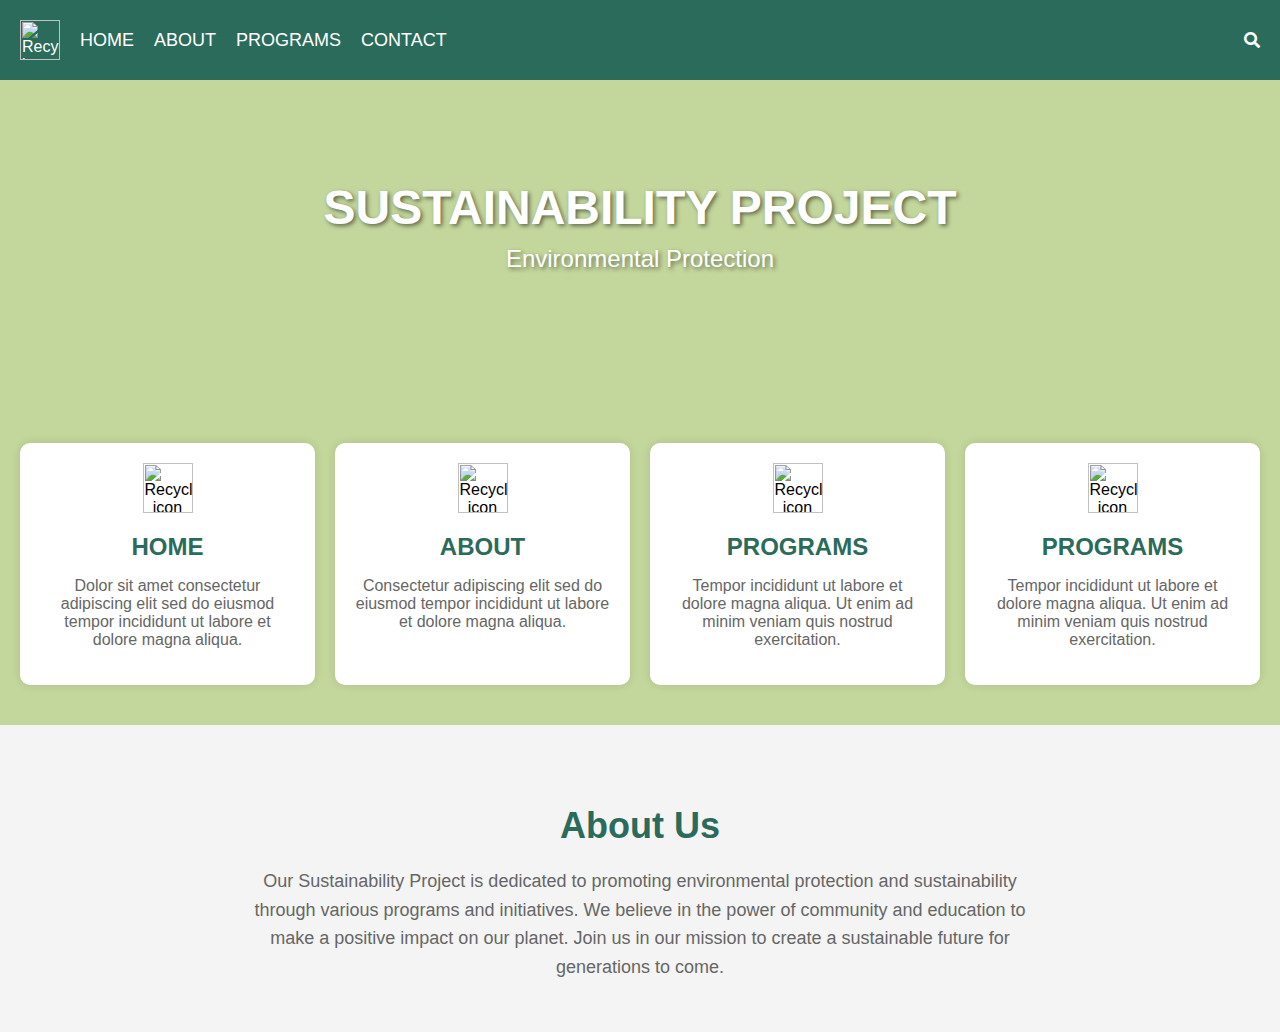
==== index.html @ 38beb9fd "1" ====
<html>

<head>
    <title>
        Sustainability Project
    </title>
    <link href="https://cdnjs.cloudflare.com/ajax/libs/font-awesome/5.15.3/css/all.min.css" rel="stylesheet" />
    <link rel="stylesheet" href="assets/style/style.css">
</head>

<body>
    <div class="header">
        <div style="display: flex; align-items: center;">
            <img alt="Recycling logo" height="40"
                src="https://storage.googleapis.com/a1aa/image/aXU9sskI4EqoINaWl06RVXVR833l0FKWKpbZRGe8gjZNIy3JA.jpg"
                width="40" />
            <nav>
                <a href="#">
                    HOME
                </a>
                <a href="#">
                    ABOUT
                </a>
                <a href="#">
                    PROGRAMS
                </a>
                <a href="#">
                    CONTACT
                </a>
            </nav>
        </div>
        <div class="search">
            <input placeholder="Search..." type="text" />
            <i class="fa fa-search"></i>
        </div>
    </div>
    <div class="main">
        <h1>
            SUSTAINABILITY PROJECT
        </h1>
        <p>
            Environmental Protection
        </p>
    </div>
    <div class="content">
        <div class="card">
            <img alt="Recycling icon" height="50"
                src="https://storage.googleapis.com/a1aa/image/YzpNTeuWeArKZkdks3QpwsLtGTy59T5iSmTvGq8CrQpYQkvTA.jpg"
                width="50" />
            <h3>
                HOME
            </h3>
            <p>
                Dolor sit amet consectetur adipiscing elit sed do eiusmod tempor incididunt ut labore et dolore magna
                aliqua.
            </p>
        </div>
        <div class="card">
            <img alt="Recycling icon" height="50"
                src="https://storage.googleapis.com/a1aa/image/YzpNTeuWeArKZkdks3QpwsLtGTy59T5iSmTvGq8CrQpYQkvTA.jpg"
                width="50" />
            <h3>
                ABOUT
            </h3>
            <p>
                Consectetur adipiscing elit sed do eiusmod tempor incididunt ut labore et dolore magna aliqua.
            </p>
        </div>
        <div class="card">
            <img alt="Recycling icon" height="50"
                src="https://storage.googleapis.com/a1aa/image/YzpNTeuWeArKZkdks3QpwsLtGTy59T5iSmTvGq8CrQpYQkvTA.jpg"
                width="50" />
            <h3>
                PROGRAMS
            </h3>
            <p>
                Tempor incididunt ut labore et dolore magna aliqua. Ut enim ad minim veniam quis nostrud exercitation.
            </p>
        </div>
        <div class="card">
            <img alt="Recycling icon" height="50"
                src="https://storage.googleapis.com/a1aa/image/YzpNTeuWeArKZkdks3QpwsLtGTy59T5iSmTvGq8CrQpYQkvTA.jpg"
                width="50" />
            <h3>
                PROGRAMS
            </h3>
            <p>
                Tempor incididunt ut labore et dolore magna aliqua. Ut enim ad minim veniam quis nostrud exercitation.
            </p>
        </div>
    </div>
    <div class="about">
        <h2>
            About Us
        </h2>
        <p>
            Our Sustainability Project is dedicated to promoting environmental protection and sustainability through
            various programs and initiatives. We believe in the power of community and education to make a positive
            impact on our planet. Join us in our mission to create a sustainable future for generations to come.
        </p>
    </div>
</body>

</html>
---- assets/style/style.css ----
body {
    margin: 0;
    font-family: 'Arial', sans-serif;
    background-color: #c3d69b;
}
.header {
    background-color: #2a6b5b;
    padding: 20px;
    display: flex;
    align-items: center;
    justify-content: space-between;
    color: white;
}
.header img {
    height: 40px;
}
.header nav {
    display: flex;
    gap: 20px;
    margin-left: 20px;
}
.header nav a {
    color: white;
    text-decoration: none;
    font-size: 18px;
    transition: color 0.3s;
}
.header nav a:hover {
    color: #c3d69b;
}
.header .search {
    display: flex;
    align-items: center;
    gap: 10px;
}
.header .search input {
    padding: 10px 20px;
    font-size: 16px;
    border: none;
    border-radius: 20px;
    outline: none;
    transition: width 0.4s ease-in-out;
    width: 0;
    opacity: 0;
}
.header .search input:focus {
    width: 200px;
    opacity: 1;
}
.header .search .fa-search {
    color: white;
    cursor: pointer;
}
.main {
    background-image: url('https://placehold.co/1200x600');
    background-size: cover;
    background-position: center;
    padding: 100px 20px;
    text-align: center;
    color: white;
}
.main h1 {
    font-size: 48px;
    margin: 0;
    text-shadow: 2px 2px 4px rgba(0, 0, 0, 0.5);
}
.main p {
    font-size: 24px;
    margin: 10px 0 30px;
    text-shadow: 2px 2px 4px rgba(0, 0, 0, 0.5);
}
.content {
    display: flex;
    justify-content: space-around;
    padding: 40px 20px;
    gap: 20px;
}
.content .card {
    background-color: white;
    padding: 20px;
    width: 22%;
    text-align: center;
    border-radius: 10px;
    box-shadow: 0 0 10px rgba(0, 0, 0, 0.1);
    transition: transform 0.3s, box-shadow 0.3s;
}
.content .card:hover {
    transform: translateY(-10px);
    box-shadow: 0 0 20px rgba(0, 0, 0, 0.2);
}
.content .card img {
    width: 50px;
    height: 50px;
}
.content .card h3 {
    font-size: 24px;
    color: #2a6b5b;
    margin: 20px 0 10px;
}
.content .card p {
    font-size: 16px;
    color: #666;
}
.about {
    background-color: #f4f4f4;
    padding: 50px 20px;
    text-align: center;
}
.about h2 {
    font-size: 36px;
    color: #2a6b5b;
    margin-bottom: 20px;
}
.about p {
    font-size: 18px;
    color: #666;
    max-width: 800px;
    margin: 0 auto;
    line-height: 1.6;
}
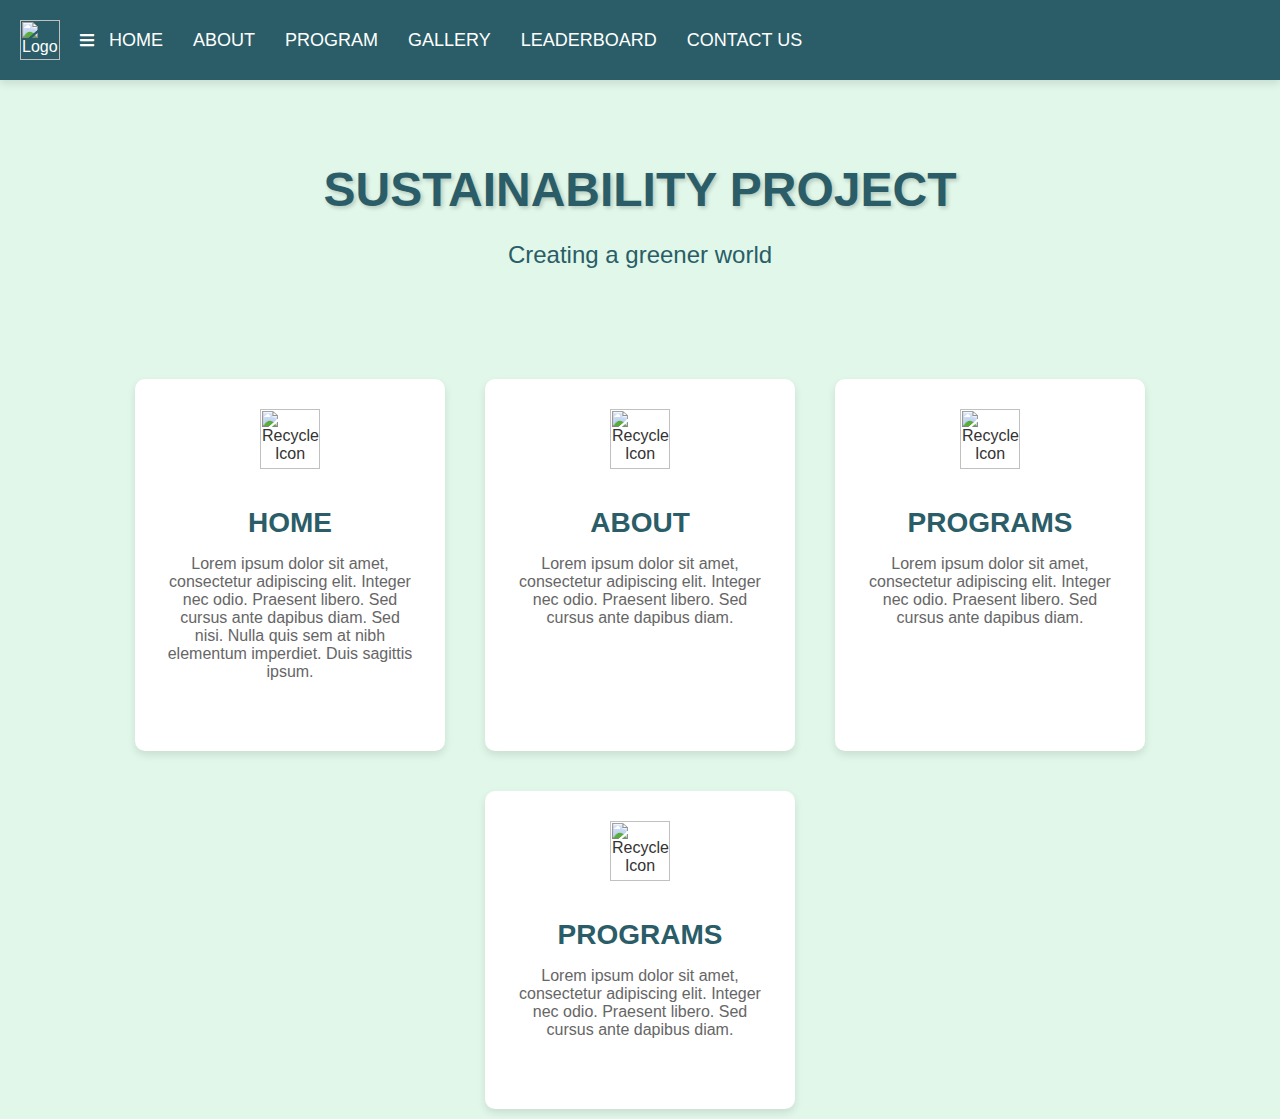
==== commit e707e963: "a" ====
--- a/index.html
+++ b/index.html
@@ -1,104 +1,251 @@
 <html>
-
-<head>
-    <title>
-        Sustainability Project
-    </title>
-    <link href="https://cdnjs.cloudflare.com/ajax/libs/font-awesome/5.15.3/css/all.min.css" rel="stylesheet" />
-    <link rel="stylesheet" href="assets/style/style.css">
-</head>
-
-<body>
-    <div class="header">
-        <div style="display: flex; align-items: center;">
-            <img alt="Recycling logo" height="40"
-                src="https://storage.googleapis.com/a1aa/image/aXU9sskI4EqoINaWl06RVXVR833l0FKWKpbZRGe8gjZNIy3JA.jpg"
-                width="40" />
-            <nav>
-                <a href="#">
-                    HOME
-                </a>
-                <a href="#">
-                    ABOUT
-                </a>
-                <a href="#">
-                    PROGRAMS
-                </a>
-                <a href="#">
-                    CONTACT
-                </a>
-            </nav>
-        </div>
-        <div class="search">
-            <input placeholder="Search..." type="text" />
-            <i class="fa fa-search"></i>
-        </div>
-    </div>
-    <div class="main">
-        <h1>
-            SUSTAINABILITY PROJECT
-        </h1>
-        <p>
-            Environmental Protection
-        </p>
-    </div>
-    <div class="content">
-        <div class="card">
-            <img alt="Recycling icon" height="50"
-                src="https://storage.googleapis.com/a1aa/image/YzpNTeuWeArKZkdks3QpwsLtGTy59T5iSmTvGq8CrQpYQkvTA.jpg"
-                width="50" />
-            <h3>
-                HOME
-            </h3>
-            <p>
-                Dolor sit amet consectetur adipiscing elit sed do eiusmod tempor incididunt ut labore et dolore magna
-                aliqua.
-            </p>
-        </div>
-        <div class="card">
-            <img alt="Recycling icon" height="50"
-                src="https://storage.googleapis.com/a1aa/image/YzpNTeuWeArKZkdks3QpwsLtGTy59T5iSmTvGq8CrQpYQkvTA.jpg"
-                width="50" />
-            <h3>
-                ABOUT
-            </h3>
-            <p>
-                Consectetur adipiscing elit sed do eiusmod tempor incididunt ut labore et dolore magna aliqua.
-            </p>
-        </div>
-        <div class="card">
-            <img alt="Recycling icon" height="50"
-                src="https://storage.googleapis.com/a1aa/image/YzpNTeuWeArKZkdks3QpwsLtGTy59T5iSmTvGq8CrQpYQkvTA.jpg"
-                width="50" />
-            <h3>
-                PROGRAMS
-            </h3>
-            <p>
-                Tempor incididunt ut labore et dolore magna aliqua. Ut enim ad minim veniam quis nostrud exercitation.
-            </p>
-        </div>
-        <div class="card">
-            <img alt="Recycling icon" height="50"
-                src="https://storage.googleapis.com/a1aa/image/YzpNTeuWeArKZkdks3QpwsLtGTy59T5iSmTvGq8CrQpYQkvTA.jpg"
-                width="50" />
-            <h3>
-                PROGRAMS
-            </h3>
-            <p>
-                Tempor incididunt ut labore et dolore magna aliqua. Ut enim ad minim veniam quis nostrud exercitation.
-            </p>
-        </div>
-    </div>
-    <div class="about">
-        <h2>
-            About Us
-        </h2>
-        <p>
-            Our Sustainability Project is dedicated to promoting environmental protection and sustainability through
-            various programs and initiatives. We believe in the power of community and education to make a positive
-            impact on our planet. Join us in our mission to create a sustainable future for generations to come.
-        </p>
-    </div>
-</body>
-
+ <head>
+  <title>
+   Sustainability Project
+  </title>
+  <link href="https://cdnjs.cloudflare.com/ajax/libs/font-awesome/5.15.3/css/all.min.css" rel="stylesheet"/>
+  <meta content="width=device-width, initial-scale=1" name="viewport"/>
+  <style>
+   body {
+            margin: 0;
+            font-family: 'Arial', sans-serif;
+            background-color: #e0f7e9;
+        }
+        .header {
+            background-color: #2a5d67; /* Warna hijau sesuai permintaan */
+            padding: 20px;
+            color: white;
+            position: relative;
+            display: flex;
+            align-items: center;
+            flex-wrap: wrap;
+            box-shadow: 0 4px 8px rgba(0, 0, 0, 0.1);
+        }
+        .header img {
+            height: 40px;
+            vertical-align: middle;
+            margin-right: 20px;
+        }
+        .header .menu {
+            display: flex;
+            flex-grow: 1;
+            flex-wrap: wrap;
+        }
+        .header .menu a {
+            color: white;
+            text-decoration: none;
+            margin: 0 15px;
+            font-size: 18px;
+            transition: color 0.3s;
+        }
+        .header .menu a:hover {
+            color: #ffeb3b; /* Warna kuning cerah */
+        }
+        .main-content {
+            background-image: url('https://placehold.co/1200x900');
+            background-size: cover;
+            background-position: center;
+            padding: 50px 20px;
+            text-align: center;
+            color: #333;
+            width: 100vw; /* Membuat lebar penuh */
+            height: 100vh; /* Membuat tinggi penuh */
+            box-sizing: border-box;
+        }
+        .main-content h1 {
+            font-size: 48px;
+            margin-bottom: 10px;
+            color: #2a5d67;
+            text-shadow: 2px 2px 4px rgba(0, 0, 0, 0.2);
+        }
+        .main-content p {
+            font-size: 24px;
+            margin-bottom: 40px;
+            color: #2a5d67;
+        }
+        .cards {
+            display: flex;
+            justify-content: center;
+            gap: 20px;
+            margin-top: 100px; /* Menambah margin atas untuk menurunkan posisi card */
+            flex-wrap: wrap;
+        }
+        .card {
+            background-color: white;
+            padding: 30px; /* Menambah padding */
+            width: 250px; /* Menambah lebar */
+            box-shadow: 0 4px 8px rgba(0, 0, 0, 0.1);
+            text-align: center;
+            border-radius: 10px;
+            margin: 10px;
+            transition: transform 0.3s, box-shadow 0.3s;
+        }
+        .card:hover {
+            transform: translateY(-10px);
+            box-shadow: 0 8px 16px rgba(0, 0, 0, 0.2);
+        }
+        .card img {
+            width: 60px; /* Menambah ukuran gambar */
+            margin-bottom: 10px;
+        }
+        .card h3 {
+            font-size: 28px; /* Menambah ukuran font */
+            margin-bottom: 10px;
+            color: #2a5d67;
+        }
+        .card p {
+            font-size: 16px; /* Menambah ukuran font */
+            color: #666;
+        }
+        @media (max-width: 768px) {
+            .header {
+                flex-direction: column;
+                align-items: flex-start;
+            }
+            .header .menu {
+                justify-content: center;
+                width: 100%;
+                margin-top: 10px;
+            }
+            .header .menu a {
+                margin: 5px 10px;
+            }
+            .main-content h1 {
+                font-size: 36px;
+            }
+            .main-content p {
+                font-size: 18px;
+            }
+        }
+        @media (max-width: 480px) {
+            .header {
+                flex-direction: column;
+                align-items: flex-start;
+            }
+            .header .menu {
+                display: none;
+                flex-direction: column;
+                align-items: center;
+                width: 100%;
+            }
+            .header .menu a {
+                margin: 10px 0;
+                font-size: 20px;
+            }
+            .header .menu a:hover {
+                background-color: #3b7a78;
+                padding: 10px;
+                border-radius: 5px;
+            }
+            .header .menu-toggle {
+                display: block;
+                cursor: pointer;
+                font-size: 24px;
+                margin-left: auto;
+            }
+            .header .menu-toggle.active + .menu {
+                display: flex;
+            }
+            .main-content h1 {
+                font-size: 28px;
+            }
+            .main-content p {
+                font-size: 16px;
+            }
+            .cards {
+                display: flex;
+                overflow-x: scroll;
+                scroll-snap-type: x mandatory;
+                -webkit-overflow-scrolling: touch;
+                gap: 10px;
+                padding: 20px 0;
+            }
+            .card {
+                flex: 0 0 80%;
+                scroll-snap-align: center;
+                margin: 0 10px;
+            }
+        }
+  </style>
+ </head>
+ <body>
+  <div class="header">
+   <img alt="Logo" height="40" src="https://storage.googleapis.com/a1aa/image/2wVi5GfaIBVXGSwDLXsYKAFJ16r8I6PM5MYldeDECutnYOzTA.jpg" width="40"/>
+   <div class="menu-toggle">
+    <i class="fas fa-bars"></i>
+   </div>
+   <div class="menu">
+    <a href="#">
+     HOME
+    </a>
+    <a href="#">
+     ABOUT
+    </a>
+    <a href="#">
+     PROGRAM
+    </a>
+    <a href="#">
+     GALLERY
+    </a>
+    <a href="#">
+     LEADERBOARD
+    </a>
+    <a href="#">
+     CONTACT US
+    </a>
+   </div>
+  </div>
+  <div class="main-content">
+   <h1>
+    SUSTAINABILITY PROJECT
+   </h1>
+   <p>
+    Creating a greener world
+   </p>
+   <div class="cards">
+    <div class="card">
+     <img alt="Recycle Icon" height="60" src="https://storage.googleapis.com/a1aa/image/IlvZlANn9g5feETkJbMLMIsU4e4KIDgIByehQu1G5oCXi5MPB.jpg" width="60"/>
+     <h3>
+      HOME
+     </h3>
+     <p>
+      Lorem ipsum dolor sit amet, consectetur adipiscing elit. Integer nec odio. Praesent libero. Sed cursus ante dapibus diam. Sed nisi. Nulla quis sem at nibh elementum imperdiet. Duis sagittis ipsum.
+     </p>
+    </div>
+    <div class="card">
+     <img alt="Recycle Icon" height="60" src="https://storage.googleapis.com/a1aa/image/IlvZlANn9g5feETkJbMLMIsU4e4KIDgIByehQu1G5oCXi5MPB.jpg" width="60"/>
+     <h3>
+      ABOUT
+     </h3>
+     <p>
+      Lorem ipsum dolor sit amet, consectetur adipiscing elit. Integer nec odio. Praesent libero. Sed cursus ante dapibus diam.
+     </p>
+    </div>
+    <div class="card">
+     <img alt="Recycle Icon" height="60" src="https://storage.googleapis.com/a1aa/image/IlvZlANn9g5feETkJbMLMIsU4e4KIDgIByehQu1G5oCXi5MPB.jpg" width="60"/>
+     <h3>
+      PROGRAMS
+     </h3>
+     <p>
+      Lorem ipsum dolor sit amet, consectetur adipiscing elit. Integer nec odio. Praesent libero. Sed cursus ante dapibus diam.
+     </p>
+    </div>
+    <div class="card">
+     <img alt="Recycle Icon" height="60" src="https://storage.googleapis.com/a1aa/image/IlvZlANn9g5feETkJbMLMIsU4e4KIDgIByehQu1G5oCXi5MPB.jpg" width="60"/>
+     <h3>
+      PROGRAMS
+     </h3>
+     <p>
+      Lorem ipsum dolor sit amet, consectetur adipiscing elit. Integer nec odio. Praesent libero. Sed cursus ante dapibus diam.
+     </p>
+    </div>
+   </div>
+  </div>
+  <script>
+   document.querySelector('.menu-toggle').addEventListener('click', function() {
+            this.classList.toggle('active');
+            document.querySelector('.menu').classList.toggle('active');
+        });
+  </script>
+ </body>
 </html>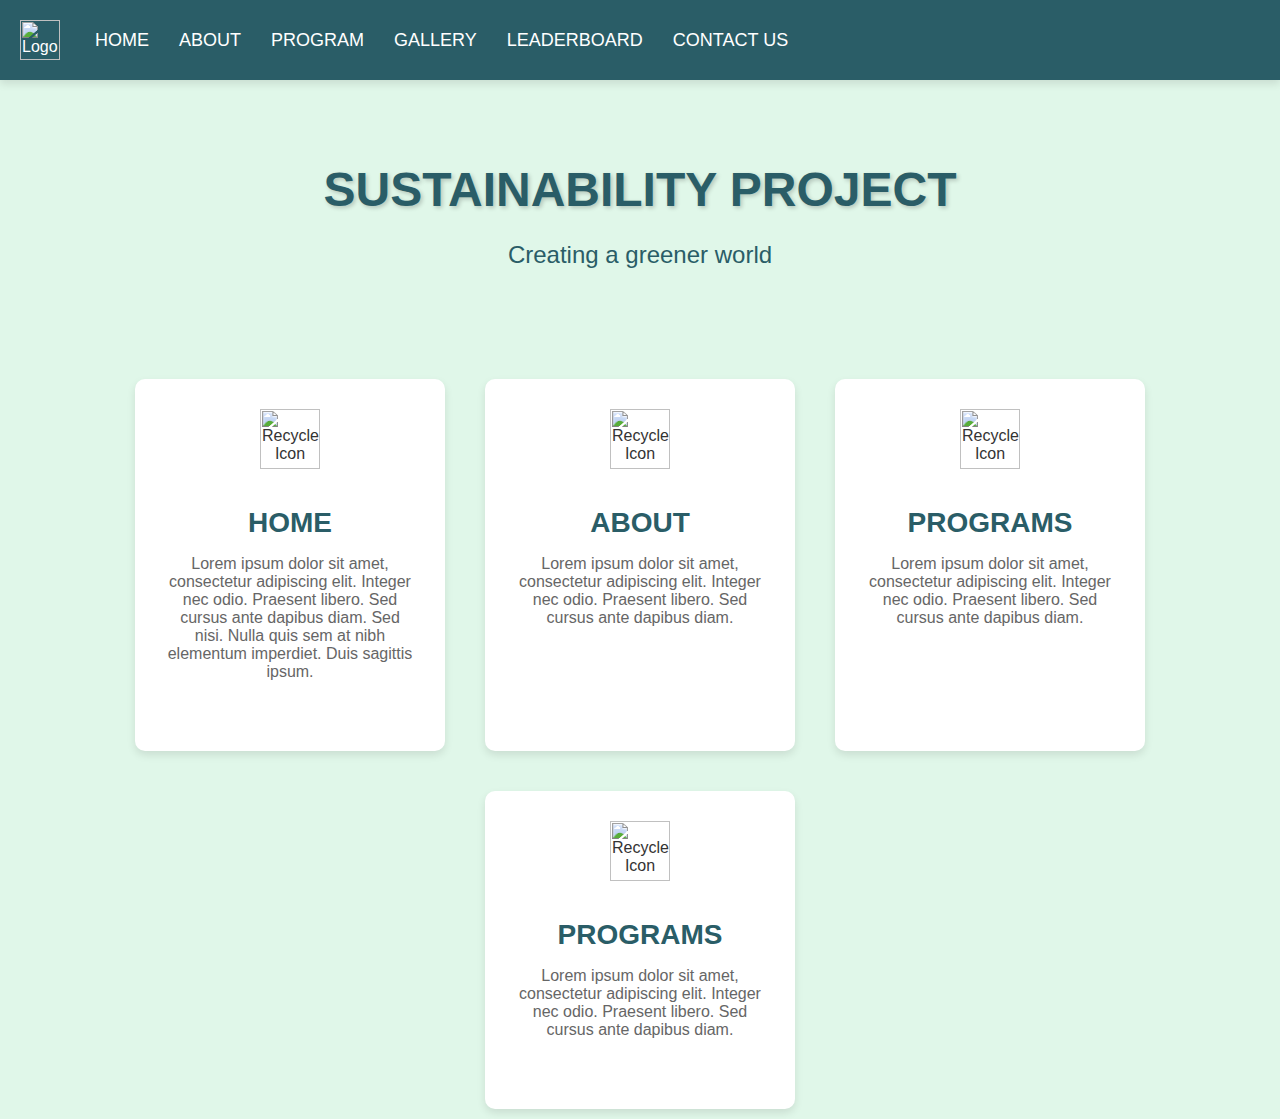
==== commit 0769df02: "a" ====
--- a/index.html
+++ b/index.html
@@ -3,176 +3,14 @@
   <title>
    Sustainability Project
   </title>
+  <link rel="stylesheet" href="assets/style/style.css">
   <link href="https://cdnjs.cloudflare.com/ajax/libs/font-awesome/5.15.3/css/all.min.css" rel="stylesheet"/>
   <meta content="width=device-width, initial-scale=1" name="viewport"/>
-  <style>
-   body {
-            margin: 0;
-            font-family: 'Arial', sans-serif;
-            background-color: #e0f7e9;
-        }
-        .header {
-            background-color: #2a5d67; /* Warna hijau sesuai permintaan */
-            padding: 20px;
-            color: white;
-            position: relative;
-            display: flex;
-            align-items: center;
-            flex-wrap: wrap;
-            box-shadow: 0 4px 8px rgba(0, 0, 0, 0.1);
-        }
-        .header img {
-            height: 40px;
-            vertical-align: middle;
-            margin-right: 20px;
-        }
-        .header .menu {
-            display: flex;
-            flex-grow: 1;
-            flex-wrap: wrap;
-        }
-        .header .menu a {
-            color: white;
-            text-decoration: none;
-            margin: 0 15px;
-            font-size: 18px;
-            transition: color 0.3s;
-        }
-        .header .menu a:hover {
-            color: #ffeb3b; /* Warna kuning cerah */
-        }
-        .main-content {
-            background-image: url('https://placehold.co/1200x900');
-            background-size: cover;
-            background-position: center;
-            padding: 50px 20px;
-            text-align: center;
-            color: #333;
-            width: 100vw; /* Membuat lebar penuh */
-            height: 100vh; /* Membuat tinggi penuh */
-            box-sizing: border-box;
-        }
-        .main-content h1 {
-            font-size: 48px;
-            margin-bottom: 10px;
-            color: #2a5d67;
-            text-shadow: 2px 2px 4px rgba(0, 0, 0, 0.2);
-        }
-        .main-content p {
-            font-size: 24px;
-            margin-bottom: 40px;
-            color: #2a5d67;
-        }
-        .cards {
-            display: flex;
-            justify-content: center;
-            gap: 20px;
-            margin-top: 100px; /* Menambah margin atas untuk menurunkan posisi card */
-            flex-wrap: wrap;
-        }
-        .card {
-            background-color: white;
-            padding: 30px; /* Menambah padding */
-            width: 250px; /* Menambah lebar */
-            box-shadow: 0 4px 8px rgba(0, 0, 0, 0.1);
-            text-align: center;
-            border-radius: 10px;
-            margin: 10px;
-            transition: transform 0.3s, box-shadow 0.3s;
-        }
-        .card:hover {
-            transform: translateY(-10px);
-            box-shadow: 0 8px 16px rgba(0, 0, 0, 0.2);
-        }
-        .card img {
-            width: 60px; /* Menambah ukuran gambar */
-            margin-bottom: 10px;
-        }
-        .card h3 {
-            font-size: 28px; /* Menambah ukuran font */
-            margin-bottom: 10px;
-            color: #2a5d67;
-        }
-        .card p {
-            font-size: 16px; /* Menambah ukuran font */
-            color: #666;
-        }
-        @media (max-width: 768px) {
-            .header {
-                flex-direction: column;
-                align-items: flex-start;
-            }
-            .header .menu {
-                justify-content: center;
-                width: 100%;
-                margin-top: 10px;
-            }
-            .header .menu a {
-                margin: 5px 10px;
-            }
-            .main-content h1 {
-                font-size: 36px;
-            }
-            .main-content p {
-                font-size: 18px;
-            }
-        }
-        @media (max-width: 480px) {
-            .header {
-                flex-direction: column;
-                align-items: flex-start;
-            }
-            .header .menu {
-                display: none;
-                flex-direction: column;
-                align-items: center;
-                width: 100%;
-            }
-            .header .menu a {
-                margin: 10px 0;
-                font-size: 20px;
-            }
-            .header .menu a:hover {
-                background-color: #3b7a78;
-                padding: 10px;
-                border-radius: 5px;
-            }
-            .header .menu-toggle {
-                display: block;
-                cursor: pointer;
-                font-size: 24px;
-                margin-left: auto;
-            }
-            .header .menu-toggle.active + .menu {
-                display: flex;
-            }
-            .main-content h1 {
-                font-size: 28px;
-            }
-            .main-content p {
-                font-size: 16px;
-            }
-            .cards {
-                display: flex;
-                overflow-x: scroll;
-                scroll-snap-type: x mandatory;
-                -webkit-overflow-scrolling: touch;
-                gap: 10px;
-                padding: 20px 0;
-            }
-            .card {
-                flex: 0 0 80%;
-                scroll-snap-align: center;
-                margin: 0 10px;
-            }
-        }
-  </style>
  </head>
  <body>
   <div class="header">
    <img alt="Logo" height="40" src="https://storage.googleapis.com/a1aa/image/2wVi5GfaIBVXGSwDLXsYKAFJ16r8I6PM5MYldeDECutnYOzTA.jpg" width="40"/>
    <div class="menu-toggle">
-    <i class="fas fa-bars"></i>
    </div>
    <div class="menu">
     <a href="#">
--- a/assets/style/style.css
+++ b/assets/style/style.css
@@ -0,0 +1,160 @@
+body {
+    margin: 0;
+    font-family: 'Arial', sans-serif;
+    background-color: #e0f7e9;
+}
+.header {
+    background-color: #2a5d67; /* Warna hijau sesuai permintaan */
+    padding: 20px;
+    color: white;
+    position: relative;
+    display: flex;
+    align-items: center;
+    flex-wrap: wrap;
+    box-shadow: 0 4px 8px rgba(0, 0, 0, 0.1);
+}
+.header img {
+    height: 40px;
+    vertical-align: middle;
+    margin-right: 20px;
+}
+.header .menu {
+    display: flex;
+    flex-grow: 1;
+    flex-wrap: wrap;
+}
+.header .menu a {
+    color: white;
+    text-decoration: none;
+    margin: 0 15px;
+    font-size: 18px;
+    transition: color 0.3s;
+}
+.header .menu a:hover {
+    color: #ffeb3b; /* Warna kuning cerah */
+}
+.main-content {
+    background-image: url('https://placehold.co/1200x900');
+    background-size: cover;
+    background-position: center;
+    padding: 50px 20px;
+    text-align: center;
+    color: #333;
+    width: 100vw; /* Membuat lebar penuh */
+    height: 100vh; /* Membuat tinggi penuh */
+    box-sizing: border-box;
+}
+.main-content h1 {
+    font-size: 48px;
+    margin-bottom: 10px;
+    color: #2a5d67;
+    text-shadow: 2px 2px 4px rgba(0, 0, 0, 0.2);
+}
+.main-content p {
+    font-size: 24px;
+    margin-bottom: 40px;
+    color: #2a5d67;
+}
+.cards {
+    display: flex;
+    justify-content: center;
+    gap: 20px;
+    margin-top: 100px; /* Menambah margin atas untuk menurunkan posisi card */
+    flex-wrap: wrap;
+}
+.card {
+    background-color: white;
+    padding: 30px; /* Menambah padding */
+    width: 250px; /* Menambah lebar */
+    box-shadow: 0 4px 8px rgba(0, 0, 0, 0.1);
+    text-align: center;
+    border-radius: 10px;
+    margin: 10px;
+    transition: transform 0.3s, box-shadow 0.3s;
+}
+.card:hover {
+    transform: translateY(-10px);
+    box-shadow: 0 8px 16px rgba(0, 0, 0, 0.2);
+}
+.card img {
+    width: 60px; /* Menambah ukuran gambar */
+    margin-bottom: 10px;
+}
+.card h3 {
+    font-size: 28px; /* Menambah ukuran font */
+    margin-bottom: 10px;
+    color: #2a5d67;
+}
+.card p {
+    font-size: 16px; /* Menambah ukuran font */
+    color: #666;
+}
+@media (max-width: 768px) {
+    .header {
+        flex-direction: column;
+        align-items: flex-start;
+    }
+    .header .menu {
+        justify-content: center;
+        width: 100%;
+        margin-top: 10px;
+    }
+    .header .menu a {
+        margin: 5px 10px;
+    }
+    .main-content h1 {
+        font-size: 36px;
+    }
+    .main-content p {
+        font-size: 18px;
+    }
+}
+@media (max-width: 480px) {
+    .header {
+        flex-direction: column;
+        align-items: flex-start;
+    }
+    .header .menu {
+        display: none;
+        flex-direction: column;
+        align-items: center;
+        width: 100%;
+    }
+    .header .menu a {
+        margin: 10px 0;
+        font-size: 20px;
+    }
+    .header .menu a:hover {
+        background-color: #3b7a78;
+        padding: 10px;
+        border-radius: 5px;
+    }
+    .header .menu-toggle {
+        display: block;
+        cursor: pointer;
+        font-size: 24px;
+        margin-left: auto;
+    }
+    .header .menu-toggle.active + .menu {
+        display: flex;
+    }
+    .main-content h1 {
+        font-size: 28px;
+    }
+    .main-content p {
+        font-size: 16px;
+    }
+    .cards {
+        display: flex;
+        overflow-x: scroll;
+        scroll-snap-type: x mandatory;
+        -webkit-overflow-scrolling: touch;
+        gap: 10px;
+        padding: 20px 0;
+    }
+    .card {
+        flex: 0 0 80%;
+        scroll-snap-align: center;
+        margin: 0 10px;
+    }
+}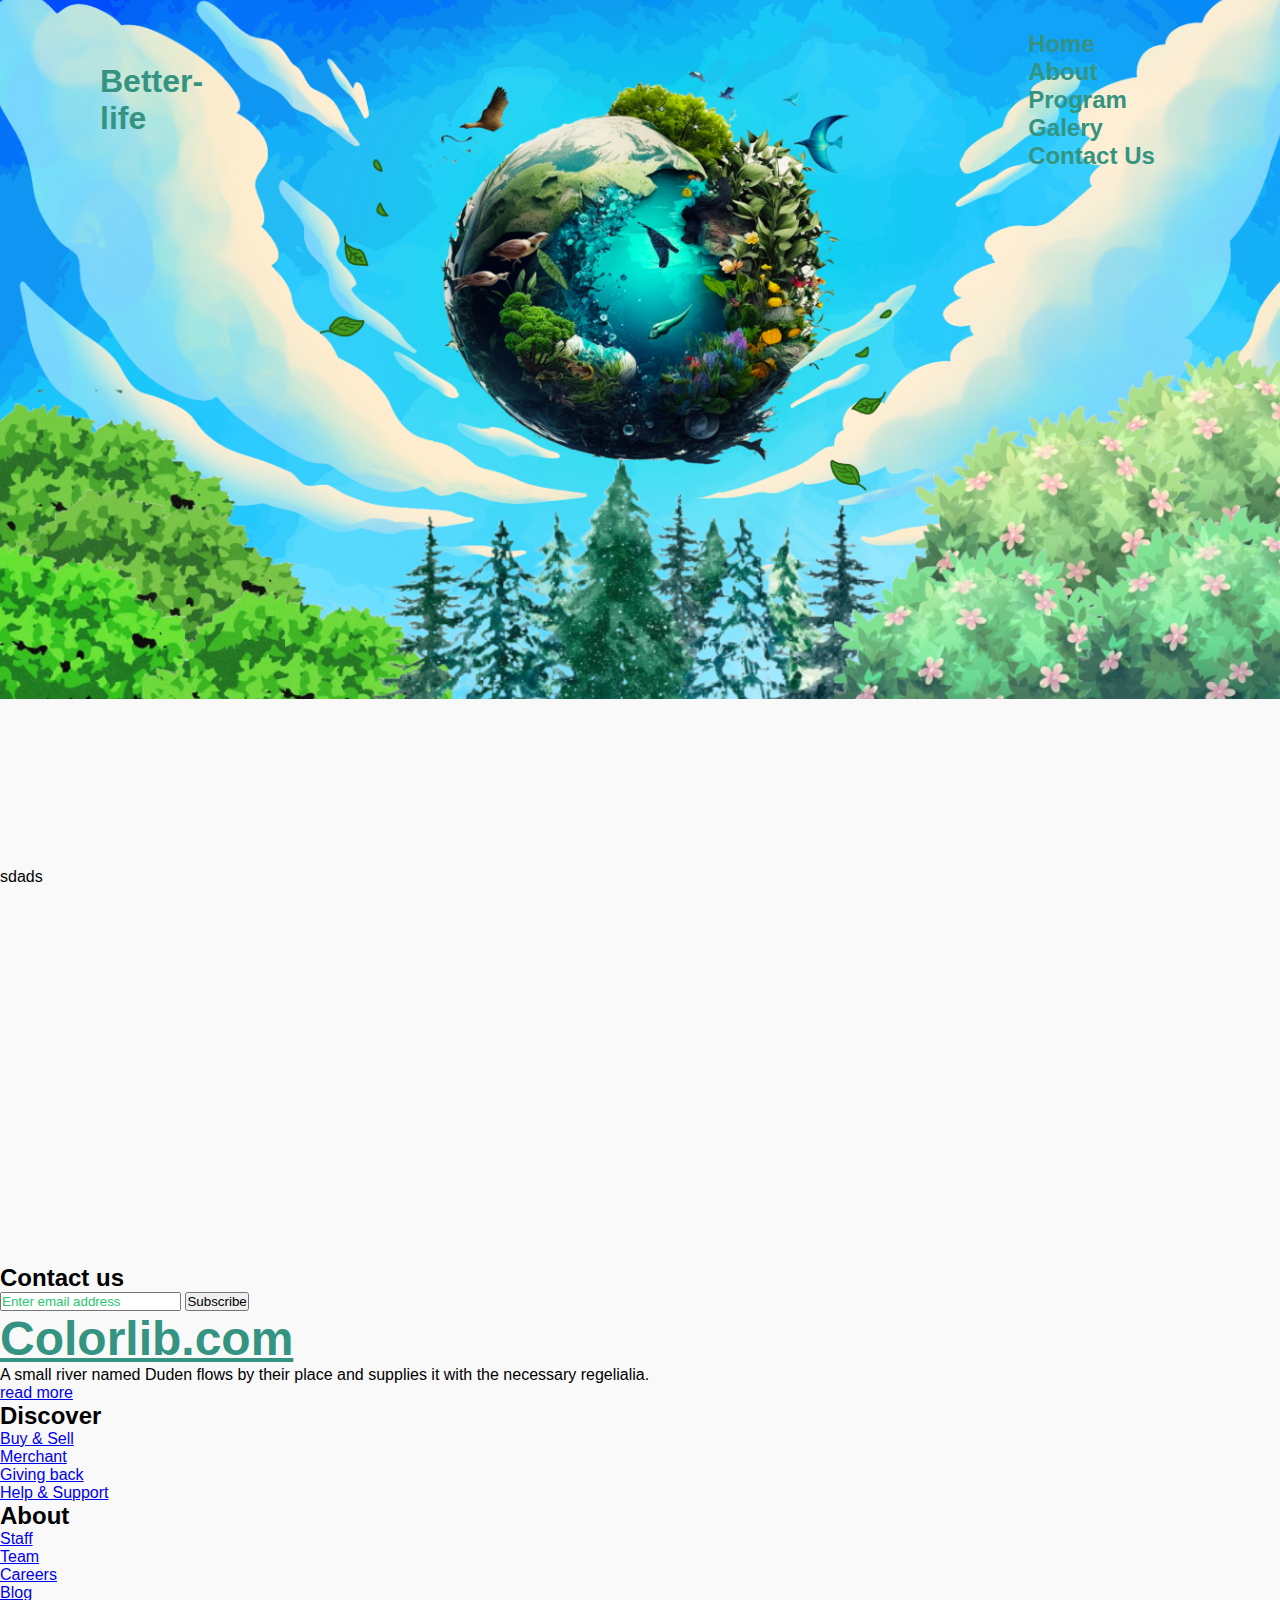
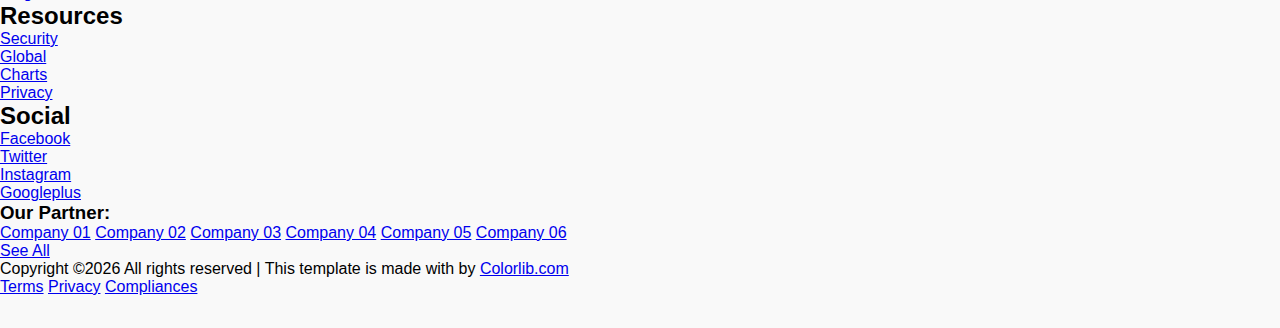
==== commit 34a6e1ec: "a" ====
--- a/index.html
+++ b/index.html
@@ -1,89 +1,177 @@
-<html>
- <head>
-  <title>
-   Sustainability Project
-  </title>
-  <link rel="stylesheet" href="assets/style/style.css">
-  <link href="https://cdnjs.cloudflare.com/ajax/libs/font-awesome/5.15.3/css/all.min.css" rel="stylesheet"/>
-  <meta content="width=device-width, initial-scale=1" name="viewport"/>
- </head>
- <body>
-  <div class="header">
-   <img alt="Logo" height="40" src="https://storage.googleapis.com/a1aa/image/2wVi5GfaIBVXGSwDLXsYKAFJ16r8I6PM5MYldeDECutnYOzTA.jpg" width="40"/>
-   <div class="menu-toggle">
-   </div>
-   <div class="menu">
-    <a href="#">
-     HOME
-    </a>
-    <a href="#">
-     ABOUT
-    </a>
-    <a href="#">
-     PROGRAM
-    </a>
-    <a href="#">
-     GALLERY
-    </a>
-    <a href="#">
-     LEADERBOARD
-    </a>
-    <a href="#">
-     CONTACT US
-    </a>
-   </div>
-  </div>
-  <div class="main-content">
-   <h1>
-    SUSTAINABILITY PROJECT
-   </h1>
-   <p>
-    Creating a greener world
-   </p>
-   <div class="cards">
-    <div class="card">
-     <img alt="Recycle Icon" height="60" src="https://storage.googleapis.com/a1aa/image/IlvZlANn9g5feETkJbMLMIsU4e4KIDgIByehQu1G5oCXi5MPB.jpg" width="60"/>
-     <h3>
-      HOME
-     </h3>
-     <p>
-      Lorem ipsum dolor sit amet, consectetur adipiscing elit. Integer nec odio. Praesent libero. Sed cursus ante dapibus diam. Sed nisi. Nulla quis sem at nibh elementum imperdiet. Duis sagittis ipsum.
-     </p>
+<html lang="en">
+
+<head>
+  <meta charset="UTF-8">
+  <meta http-equiv="X-UA-Compatible" content="IE=edge">
+  <meta name="viewport" content="width=device-width, initial-scale=1.0">
+  <title>Better-life</title>
+  <link rel="stylesheet" href="assets/style/style.css"/>
+  <script src="assets/jss/main.js"></script>
+
+  <link rel="stylesheet" href="https://preview.colorlib.com/theme/bft/bootstrap-footer-12/css/style.css" />
+</head>
+
+<body>
+  <header class="hedar">
+    <h2 class="logo"><b>Better-life</b> </h2>
+    <nav class="navigation-bars">
+      <a href="" class="active">Home</a>
+      <a href="">About</a>
+      <a href="">Program</a>
+      <a href="">Galery</a>
+      <a href="">Contact Us</a>
+    </nav>
+  </header>
+
+  <script src="assets/jss/script.js"></script>
+  <section class="parallax">
+    <img src="assets/img/parallax/hero-bg.png" alt="Background" class="bg">
+    <h2 id="main-text">Parallax</h2>
+
+    <div class="earth-wrap">
+        <img src="assets/img/parallax/earth.png" class="earth" alt="Earth">
     </div>
-    <div class="card">
-     <img alt="Recycle Icon" height="60" src="https://storage.googleapis.com/a1aa/image/IlvZlANn9g5feETkJbMLMIsU4e4KIDgIByehQu1G5oCXi5MPB.jpg" width="60"/>
-     <h3>
-      ABOUT
-     </h3>
-     <p>
-      Lorem ipsum dolor sit amet, consectetur adipiscing elit. Integer nec odio. Praesent libero. Sed cursus ante dapibus diam.
-     </p>
+
+    <img src="assets/img/parallax/rcloud.png" id="rcloud" alt="Right Cloud">
+    <img src="assets/img/parallax/lcloud.png" id="lcloud" alt="Left Cloud">
+    <img src="assets/img/parallax/lbush4.png" id="lbush4" alt="Left Bush 4">
+    <img src="assets/img/parallax/lbush3.png" id="lbush3" alt="Left Bush 3">
+    <img src="assets/img/parallax/lbush2.png" id="lbush2" alt="Left Bush 2">
+    <img src="assets/img/parallax/lbush1.png" id="lbush1" alt="Left Bush 1">
+    <img src="assets/img/parallax/forest.png" id="forest" alt="Forest">
+    <img src="assets/img/parallax/rbush4.png" id="rbush4" alt="Right Bush 4">
+    <img src="assets/img/parallax/rbush3.png" id="rbush3" alt="Right Bush 3">
+    <img src="assets/img/parallax/rbush2.png" id="rbush2" alt="Right Bush 2">
+    <img src="assets/img/parallax/rbush1.png" id="rbush1" alt="Right Bush 1">
+    <img src="assets/img/parallax/rleaf.png" id="rleaf" alt="Right Leaf">
+    <img src="assets/img/parallax/lleaf.png" id="lleaf" alt="Left Leaf">
+</section>
+
+
+
+<section style="margin-bottom: 10cm;">
+sdads
+</section>
+
+
+  
+
+  <section class="ftco-section">
+    <div class="container">
+      <div class="row justify-content-center">
+        <div class="col-md-6 text-center">
+          <h2>Contact us</h2>
+        </div>
+      </div>
     </div>
-    <div class="card">
-     <img alt="Recycle Icon" height="60" src="https://storage.googleapis.com/a1aa/image/IlvZlANn9g5feETkJbMLMIsU4e4KIDgIByehQu1G5oCXi5MPB.jpg" width="60"/>
-     <h3>
-      PROGRAMS
-     </h3>
-     <p>
-      Lorem ipsum dolor sit amet, consectetur adipiscing elit. Integer nec odio. Praesent libero. Sed cursus ante dapibus diam.
-     </p>
+  </section>
+  <footer class="footer-02">
+    <div class="container">
+      <div class="row justify-content-center">
+        <div class="col-10 col-lg-6">
+          <div class="subscribe mb-5">
+            <form action="#" class="subscribe-form">
+              <div class="form-group d-flex">
+                <input type="text" class="form-control rounded-left" placeholder="Enter email address">
+                <input type="submit" value="Subscribe" class="form-control submit px-3">
+              </div>
+            </form>
+          </div>
+        </div>
+      </div>
+      <div class="row">
+        <div class="col-md-4 col-lg-5">
+          <div class="row">
+            <div class="col-md-12 col-lg-8 mb-md-0 mb-4">
+              <h2 class="footer-heading"><a href="#" class="logo">Colorlib.com</a></h2>
+              <p>A small river named Duden flows by their place and supplies it with the necessary regelialia.</p>
+              <a href="#">read more <span class="ion-ios-arrow-round-forward"></span></a>
+            </div>
+          </div>
+        </div>
+        <div class="col-md-8 col-lg-7">
+          <div class="row">
+            <div class="col-md-3 mb-md-0 mb-4 border-left">
+              <h2 class="footer-heading">Discover</h2>
+              <ul class="list-unstyled">
+                <li><a href="#" class="py-1 d-block">Buy &amp; Sell</a></li>
+                <li><a href="#" class="py-1 d-block">Merchant</a></li>
+                <li><a href="#" class="py-1 d-block">Giving back</a></li>
+                <li><a href="#" class="py-1 d-block">Help &amp; Support</a></li>
+              </ul>
+            </div>
+            <div class="col-md-3 mb-md-0 mb-4 border-left">
+              <h2 class="footer-heading">About</h2>
+              <ul class="list-unstyled">
+                <li><a href="#" class="py-1 d-block">Staff</a></li>
+                <li><a href="#" class="py-1 d-block">Team</a></li>
+                <li><a href="#" class="py-1 d-block">Careers</a></li>
+                <li><a href="#" class="py-1 d-block">Blog</a></li>
+              </ul>
+            </div>
+            <div class="col-md-3 mb-md-0 mb-4 border-left">
+              <h2 class="footer-heading">Resources</h2>
+              <ul class="list-unstyled">
+                <li><a href="#" class="py-1 d-block">Security</a></li>
+                <li><a href="#" class="py-1 d-block">Global</a></li>
+                <li><a href="#" class="py-1 d-block">Charts</a></li>
+                <li><a href="#" class="py-1 d-block">Privacy</a></li>
+              </ul>
+            </div>
+            <div class="col-md-3 mb-md-0 mb-4 border-left">
+              <h2 class="footer-heading">Social</h2>
+              <ul class="list-unstyled">
+                <li><a href="#" class="py-1 d-block">Facebook</a></li>
+                <li><a href="#" class="py-1 d-block">Twitter</a></li>
+                <li><a href="#" class="py-1 d-block">Instagram</a></li>
+                <li><a href="#" class="py-1 d-block">Googleplus</a></li>
+              </ul>
+            </div>
+          </div>
+        </div>
+      </div>
+      <div class="row partner-wrap mt-5">
+        <div class="col-md-12">
+          <div class="row align-items-center">
+            <div class="col">
+              <h3 class="mb-0">Our Partner:</h3>
+            </div>
+            <div class="col-md-9">
+              <p class="partner-name mb-0">
+                <a href="#"><span class="ion-logo-ionic mr-2"></span>Company 01</a>
+                <a href="#"><span class="ion-logo-ionic mr-2"></span>Company 02</a>
+                <a href="#"><span class="ion-logo-ionic mr-2"></span>Company 03</a>
+                <a href="#"><span class="ion-logo-ionic mr-2"></span>Company 04</a>
+                <a href="#"><span class="ion-logo-ionic mr-2"></span>Company 05</a>
+                <a href="#"><span class="ion-logo-ionic mr-2"></span>Company 06</a>
+              </p>
+            </div>
+            <div class="col text-md-right">
+              <p class="mb-0"><a href="#" class="btn-custom">See All <span class="ion-ios-arrow-round-forward"></span></a></p>
+            </div>
+          </div>
+        </div>
+      </div>
+      <div class="row mt-5">
+        <div class="col-md-6 col-lg-8">
+
+          <p class="copyright"><!-- Link back to Colorlib can't be removed. Template is licensed under CC BY 3.0. -->
+Copyright &copy;<script>document.write(new Date().getFullYear());</script> All rights reserved | This template is made with <i class="ion-ios-heart" aria-hidden="true"></i> by <a href="https://colorlib.com" target="_blank">Colorlib.com</a>
+<!-- Link back to Colorlib can't be removed. Template is licensed under CC BY 3.0. --></p>
+        </div>
+        <div class="col-md-6 col-lg-4 text-md-right">
+          <p class="mb-0 list-unstyled">
+            <a class="mr-md-3" href="#">Terms</a>
+            <a class="mr-md-3" href="#">Privacy</a>
+            <a class="mr-md-3" href="#">Compliances</a>
+          </p>
+        </div>
+      </div>
     </div>
-    <div class="card">
-     <img alt="Recycle Icon" height="60" src="https://storage.googleapis.com/a1aa/image/IlvZlANn9g5feETkJbMLMIsU4e4KIDgIByehQu1G5oCXi5MPB.jpg" width="60"/>
-     <h3>
-      PROGRAMS
-     </h3>
-     <p>
-      Lorem ipsum dolor sit amet, consectetur adipiscing elit. Integer nec odio. Praesent libero. Sed cursus ante dapibus diam.
-     </p>
-    </div>
-   </div>
-  </div>
-  <script>
-   document.querySelector('.menu-toggle').addEventListener('click', function() {
-            this.classList.toggle('active');
-            document.querySelector('.menu').classList.toggle('active');
-        });
-  </script>
- </body>
+  </footer>
+
+<script defer src="https://static.cloudflareinsights.com/beacon.min.js/vcd15cbe7772f49c399c6a5babf22c1241717689176015" integrity="sha512-ZpsOmlRQV6y907TI0dKBHq9Md29nnaEIPlkf84rnaERnq6zvWvPUqr2ft8M1aS28oN72PdrCzSjY4U6VaAw1EQ==" data-cf-beacon='{"rayId":"8f16e55accf9fd1d","serverTiming":{"name":{"cfExtPri":true,"cfL4":true,"cfSpeedBrain":true,"cfCacheStatus":true}},"version":"2024.10.5","token":"cd0b4b3a733644fc843ef0b185f98241"}' crossorigin="anonymous"></script>
+</body>
+
+</body>
 </html>--- a/assets/style/style.css
+++ b/assets/style/style.css
@@ -1,160 +1,201 @@
+@import url('https://fonts.googleapis.com/css?family=Roboto');
+
+* {
+    margin: 0;
+    padding: 0;
+    box-sizing: border-box;
+    font-family: "Poppins", sans-serif;
+}
+
 body {
-    margin: 0;
-    font-family: 'Arial', sans-serif;
-    background-color: #e0f7e9;
-}
-.header {
-    background-color: #2a5d67; /* Warna hijau sesuai permintaan */
-    padding: 20px;
-    color: white;
+    background: #f9f9f9;
+    min-height: 100vh;
+    overflow-x: hidden;
+}
+
+
+header.hedar{
+    position: absolute;
+    top: 0;
+    left: 0;
+    padding: 30px 100px;
+    width: 100%;
+    display: flex;
+    justify-content: flex-start;
+    align-items: center;
+    z-index: 100;
+}
+
+.logo {
+    font-size: 2em;
+    font-style: bold;
+    margin-right: 800px;
+    color: #359381;
+    pointer-events: none;
+}
+
+.navigation-bars a {
     position: relative;
-    display: flex;
+    font-size: 1.5rem;
+    text-decoration: none;
+    color: #359381;
+    padding: 6px 15px;
+    font-weight: 600;
+    border-radius: 20px;
+    margin: 0 10px;
+}
+
+.navigation-bars a:hover,
+.navigation-bars a:active {
+    background: #359381;
+    color: #f9f9f9;
+}
+
+.parallax{
+    position: relative;
+    margin-top: -2rem;
+    margin-left: -10px;
+    margin-right: -10px;
+    display: flex;
+    justify-content: center;
     align-items: center;
-    flex-wrap: wrap;
-    box-shadow: 0 4px 8px rgba(0, 0, 0, 0.1);
-}
-.header img {
-    height: 40px;
-    vertical-align: middle;
-    margin-right: 20px;
-}
-.header .menu {
-    display: flex;
-    flex-grow: 1;
-    flex-wrap: wrap;
-}
-.header .menu a {
-    color: white;
-    text-decoration: none;
-    margin: 0 15px;
-    font-size: 18px;
-    transition: color 0.3s;
-}
-.header .menu a:hover {
-    color: #ffeb3b; /* Warna kuning cerah */
-}
-.main-content {
-    background-image: url('https://placehold.co/1200x900');
+    height: 100vh;
+}
+ .parallax img{
+    position: absolute;
+    width: 100%;
+    top: 0;
+    left: 0;
+    pointer-events: none;
+    
+ }
+
+
+ .earth{
+    width: 100%;
+    filter: drop-shadow(0 0 10px rgb(0, 225, 225));
+    filter: drop-shadow(0 0 20px rgb(0, 225, 225));
+    filter: drop-shadow(0 0 40px rgb(0, 225, 225));
+    filter: drop-shadow(0 0 100px rgb(0, 225, 225));
+}
+
+
+.earth-wrap{
+    animation: rotatePlanet 120s infinite;
+}
+
+
+.text{
+    text-align: center;
+    justify-content: center;
+    align-items: center;
+    font-size: 4rem;
+
+}
+
+.contact {
+    background: url('https://cdn.pixabay.com/photo/2018/08/21/23/29/forest-3622519_1280.jpg') no-repeat top center;
     background-size: cover;
-    background-position: center;
-    padding: 50px 20px;
+    height: 100vh;
+}
+
+.wrapper {
+    position: relative;
+    top: 50%;
+    left: 50%;
+    transform: translate(-50%, -50%);
+    width: 100%;
+    max-width: 550px;
+    background: rgba(0, 0, 0, 0.8);
+    padding: 30px;
+    border-radius: 5px;
+    box-shadow: 0 0 10px rgba(0, 0, 0, 0.3);
+}
+
+.wrapper .title h1 {
+    color: #28c76f;
     text-align: center;
-    color: #333;
-    width: 100vw; /* Membuat lebar penuh */
-    height: 100vh; /* Membuat tinggi penuh */
-    box-sizing: border-box;
-}
-.main-content h1 {
-    font-size: 48px;
-    margin-bottom: 10px;
-    color: #2a5d67;
-    text-shadow: 2px 2px 4px rgba(0, 0, 0, 0.2);
-}
-.main-content p {
-    font-size: 24px;
-    margin-bottom: 40px;
-    color: #2a5d67;
-}
-.cards {
-    display: flex;
-    justify-content: center;
-    gap: 20px;
-    margin-top: 100px; /* Menambah margin atas untuk menurunkan posisi card */
-    flex-wrap: wrap;
-}
-.card {
-    background-color: white;
-    padding: 30px; /* Menambah padding */
-    width: 250px; /* Menambah lebar */
-    box-shadow: 0 4px 8px rgba(0, 0, 0, 0.1);
+    margin-bottom: 25px;
+}
+
+.contact-form {
+    display: flex;
+}
+
+.input-fields {
+    display: flex;
+    flex-direction: column;
+    margin-right: 4%;
+}
+
+.input-fields,
+.msg-massage {
+    width: 48%;
+}
+
+
+.input-fields {
+    margin: 10px 0;
+    background: transparent;
+    border: 0px;
+    padding: 10px;
+    color: whitesmoke;
+    width: 70%;
+}
+
+.input,
+.msg-massage  textarea {
+    margin: 10px 0;
+    background: transparent;
+    border: 0px;
+    border-bottom: 2px solid #28c76f;
+    padding: 10px;
+    color: whitesmoke;
+    width: 100%;
+}
+
+.msg-massage  textarea {
+    height: 212px;
+}
+
+::-webkit-input-placeholder {
+    color: #28c76f;
+}
+
+::-moz-placeholder {
+    color: #28c76f;
+}
+
+::-ms-input-placeholder {
+    color: #28c76f;
+}
+
+.btn-submit {
+    background-image: linear-gradient(135deg, #81fbb8 10%, #28c76f 100%);
     text-align: center;
-    border-radius: 10px;
-    margin: 10px;
-    transition: transform 0.3s, box-shadow 0.3s;
-}
-.card:hover {
-    transform: translateY(-10px);
-    box-shadow: 0 8px 16px rgba(0, 0, 0, 0.2);
-}
-.card img {
-    width: 60px; /* Menambah ukuran gambar */
-    margin-bottom: 10px;
-}
-.card h3 {
-    font-size: 28px; /* Menambah ukuran font */
-    margin-bottom: 10px;
-    color: #2a5d67;
-}
-.card p {
-    font-size: 16px; /* Menambah ukuran font */
-    color: #666;
-}
-@media (max-width: 768px) {
-    .header {
+    padding: 15px;
+    border-radius: 5px;
+    color: #fff;
+    cursor: pointer;
+    text-decoration: uppercase;
+}
+
+.btn:hover {
+    background: #49c628;
+}
+
+@media screen and (max-width:600px) {
+    .contact-form {
         flex-direction: column;
-        align-items: flex-start;
     }
-    .header .menu {
-        justify-content: center;
-        width: 100%;
-        margin-top: 10px;
-    }
-    .header .menu a {
-        margin: 5px 10px;
-    }
-    .main-content h1 {
-        font-size: 36px;
-    }
-    .main-content p {
-        font-size: 18px;
-    }
-}
-@media (max-width: 480px) {
-    .header {
-        flex-direction: column;
-        align-items: flex-start;
-    }
-    .header .menu {
-        display: none;
-        flex-direction: column;
-        align-items: center;
+
+    .msg-massage  textarea {
+        height: 80px;
         width: 100%;
     }
-    .header .menu a {
-        margin: 10px 0;
-        font-size: 20px;
-    }
-    .header .menu a:hover {
-        background-color: #3b7a78;
-        padding: 10px;
-        border-radius: 5px;
-    }
-    .header .menu-toggle {
-        display: block;
-        cursor: pointer;
-        font-size: 24px;
-        margin-left: auto;
-    }
-    .header .menu-toggle.active + .menu {
-        display: flex;
-    }
-    .main-content h1 {
-        font-size: 28px;
-    }
-    .main-content p {
-        font-size: 16px;
-    }
-    .cards {
-        display: flex;
-        overflow-x: scroll;
-        scroll-snap-type: x mandatory;
-        -webkit-overflow-scrolling: touch;
-        gap: 10px;
-        padding: 20px 0;
-    }
-    .card {
-        flex: 0 0 80%;
-        scroll-snap-align: center;
-        margin: 0 10px;
+
+    .input-fields,
+    .msg-massage  {
+        width: 100%;
     }
 }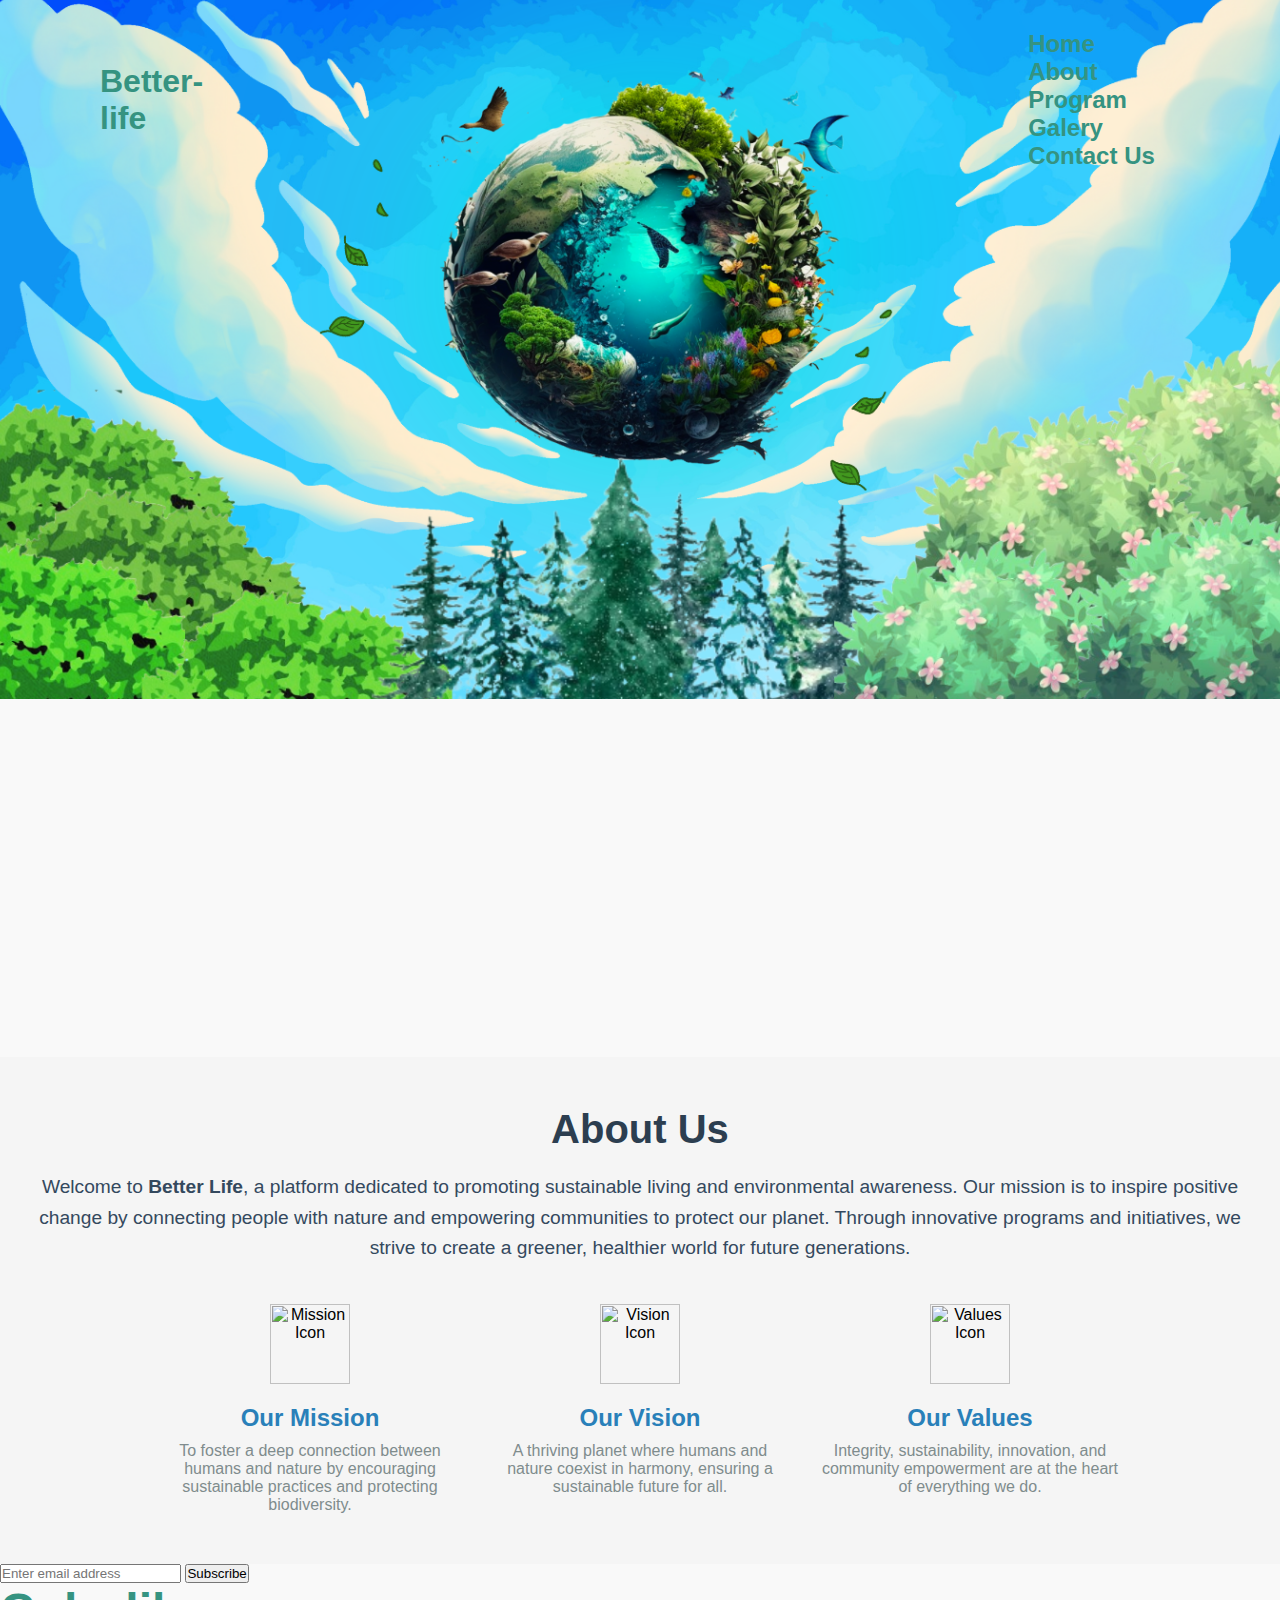
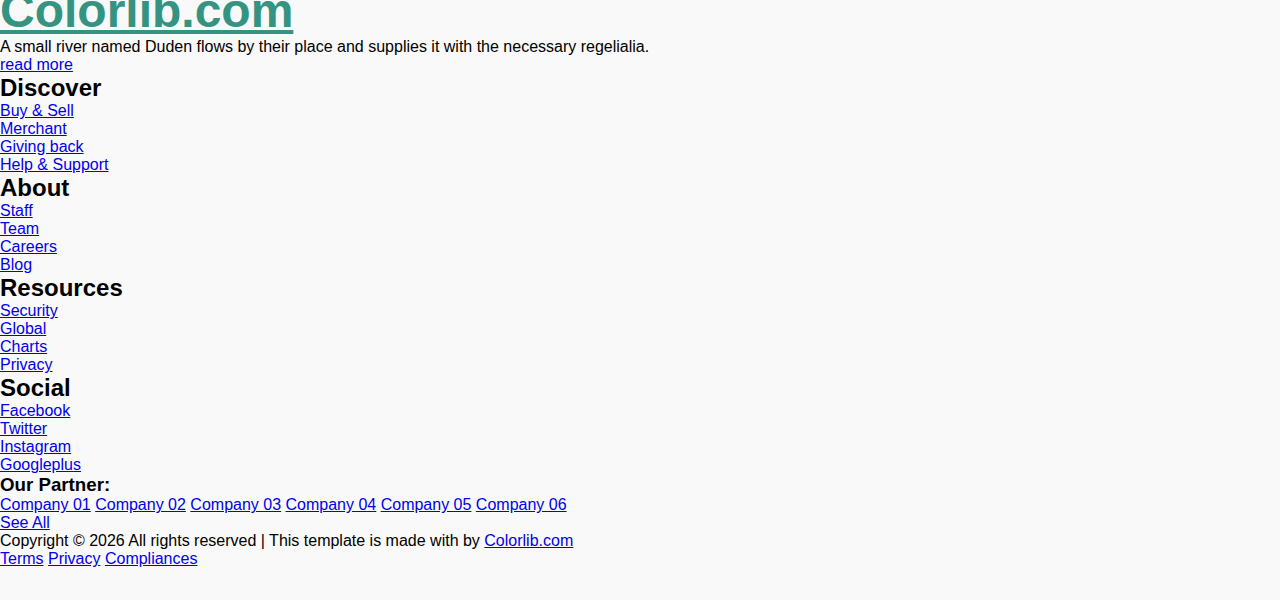
==== commit e76ade02: "a" ====
--- a/index.html
+++ b/index.html
@@ -5,7 +5,7 @@
   <meta http-equiv="X-UA-Compatible" content="IE=edge">
   <meta name="viewport" content="width=device-width, initial-scale=1.0">
   <title>Better-life</title>
-  <link rel="stylesheet" href="assets/style/style.css"/>
+  <link rel="stylesheet" href="assets/style/style.css" />
   <script src="assets/jss/main.js"></script>
 
   <link rel="stylesheet" href="https://preview.colorlib.com/theme/bft/bootstrap-footer-12/css/style.css" />
@@ -24,12 +24,12 @@
   </header>
 
   <script src="assets/jss/script.js"></script>
-  <section class="parallax">
+  <section class="parallax" style="margin-bottom: 5cm;">
     <img src="assets/img/parallax/hero-bg.png" alt="Background" class="bg">
     <h2 id="main-text">Parallax</h2>
 
     <div class="earth-wrap">
-        <img src="assets/img/parallax/earth.png" class="earth" alt="Earth">
+      <img src="assets/img/parallax/earth.png" class="earth" alt="Earth">
     </div>
 
     <img src="assets/img/parallax/rcloud.png" id="rcloud" alt="Right Cloud">
@@ -45,26 +45,36 @@
     <img src="assets/img/parallax/rbush1.png" id="rbush1" alt="Right Bush 1">
     <img src="assets/img/parallax/rleaf.png" id="rleaf" alt="Right Leaf">
     <img src="assets/img/parallax/lleaf.png" id="lleaf" alt="Left Leaf">
-</section>
+  </section>
 
 
 
-<section style="margin-bottom: 10cm;">
-sdads
+<section id="about" class="about-section">
+  <div class="container">
+    <h2 class="section-title">About Us</h2>
+    <p class="about-description">
+      Welcome to <strong>Better Life</strong>, a platform dedicated to promoting sustainable living and environmental awareness. Our mission is to inspire positive change by connecting people with nature and empowering communities to protect our planet. Through innovative programs and initiatives, we strive to create a greener, healthier world for future generations.
+    </p>
+    <div class="about-features">
+      <div class="feature">
+        <img src="assets/img/icons/mission.png" alt="Mission Icon" class="feature-icon">
+        <h3>Our Mission</h3>
+        <p>To foster a deep connection between humans and nature by encouraging sustainable practices and protecting biodiversity.</p>
+      </div>
+      <div class="feature">
+        <img src="assets/img/icons/vision.png" alt="Vision Icon" class="feature-icon">
+        <h3>Our Vision</h3>
+        <p>A thriving planet where humans and nature coexist in harmony, ensuring a sustainable future for all.</p>
+      </div>
+      <div class="feature">
+        <img src="assets/img/icons/values.png" alt="Values Icon" class="feature-icon">
+        <h3>Our Values</h3>
+        <p>Integrity, sustainability, innovation, and community empowerment are at the heart of everything we do.</p>
+      </div>
+    </div>
+  </div>
 </section>
 
-
-  
-
-  <section class="ftco-section">
-    <div class="container">
-      <div class="row justify-content-center">
-        <div class="col-md-6 text-center">
-          <h2>Contact us</h2>
-        </div>
-      </div>
-    </div>
-  </section>
   <footer class="footer-02">
     <div class="container">
       <div class="row justify-content-center">
@@ -147,7 +157,8 @@
               </p>
             </div>
             <div class="col text-md-right">
-              <p class="mb-0"><a href="#" class="btn-custom">See All <span class="ion-ios-arrow-round-forward"></span></a></p>
+              <p class="mb-0"><a href="#" class="btn-custom">See All <span
+                    class="ion-ios-arrow-round-forward"></span></a></p>
             </div>
           </div>
         </div>
@@ -156,8 +167,12 @@
         <div class="col-md-6 col-lg-8">
 
           <p class="copyright"><!-- Link back to Colorlib can't be removed. Template is licensed under CC BY 3.0. -->
-Copyright &copy;<script>document.write(new Date().getFullYear());</script> All rights reserved | This template is made with <i class="ion-ios-heart" aria-hidden="true"></i> by <a href="https://colorlib.com" target="_blank">Colorlib.com</a>
-<!-- Link back to Colorlib can't be removed. Template is licensed under CC BY 3.0. --></p>
+            Copyright &copy;
+            <script>document.write(new Date().getFullYear());</script> All rights reserved | This template is made with
+            <i class="ion-ios-heart" aria-hidden="true"></i> by <a href="https://colorlib.com"
+              target="_blank">Colorlib.com</a>
+            <!-- Link back to Colorlib can't be removed. Template is licensed under CC BY 3.0. -->
+          </p>
         </div>
         <div class="col-md-6 col-lg-4 text-md-right">
           <p class="mb-0 list-unstyled">
@@ -170,8 +185,12 @@
     </div>
   </footer>
 
-<script defer src="https://static.cloudflareinsights.com/beacon.min.js/vcd15cbe7772f49c399c6a5babf22c1241717689176015" integrity="sha512-ZpsOmlRQV6y907TI0dKBHq9Md29nnaEIPlkf84rnaERnq6zvWvPUqr2ft8M1aS28oN72PdrCzSjY4U6VaAw1EQ==" data-cf-beacon='{"rayId":"8f16e55accf9fd1d","serverTiming":{"name":{"cfExtPri":true,"cfL4":true,"cfSpeedBrain":true,"cfCacheStatus":true}},"version":"2024.10.5","token":"cd0b4b3a733644fc843ef0b185f98241"}' crossorigin="anonymous"></script>
+  <script defer src="https://static.cloudflareinsights.com/beacon.min.js/vcd15cbe7772f49c399c6a5babf22c1241717689176015"
+    integrity="sha512-ZpsOmlRQV6y907TI0dKBHq9Md29nnaEIPlkf84rnaERnq6zvWvPUqr2ft8M1aS28oN72PdrCzSjY4U6VaAw1EQ=="
+    data-cf-beacon='{"rayId":"8f16e55accf9fd1d","serverTiming":{"name":{"cfExtPri":true,"cfL4":true,"cfSpeedBrain":true,"cfCacheStatus":true}},"version":"2024.10.5","token":"cd0b4b3a733644fc843ef0b185f98241"}'
+    crossorigin="anonymous"></script>
 </body>
 
 </body>
+
 </html>--- a/assets/style/style.css
+++ b/assets/style/style.css
@@ -93,109 +93,50 @@
 
 }
 
-.contact {
-    background: url('https://cdn.pixabay.com/photo/2018/08/21/23/29/forest-3622519_1280.jpg') no-repeat top center;
-    background-size: cover;
-    height: 100vh;
-}
-
-.wrapper {
-    position: relative;
-    top: 50%;
-    left: 50%;
-    transform: translate(-50%, -50%);
-    width: 100%;
-    max-width: 550px;
-    background: rgba(0, 0, 0, 0.8);
-    padding: 30px;
-    border-radius: 5px;
-    box-shadow: 0 0 10px rgba(0, 0, 0, 0.3);
-}
-
-.wrapper .title h1 {
-    color: #28c76f;
+.about-section {
+    background-color: #f5f5f5;
+    padding: 50px 20px;
     text-align: center;
-    margin-bottom: 25px;
-}
-
-.contact-form {
+  }
+  
+  .section-title {
+    font-size: 2.5rem;
+    margin-bottom: 20px;
+    color: #2c3e50;
+  }
+  
+  .about-description {
+    font-size: 1.2rem;
+    color: #34495e;
+    margin-bottom: 40px;
+    line-height: 1.6;
+  }
+  
+  .about-features {
     display: flex;
-}
-
-.input-fields {
-    display: flex;
-    flex-direction: column;
-    margin-right: 4%;
-}
-
-.input-fields,
-.msg-massage {
-    width: 48%;
-}
-
-
-.input-fields {
-    margin: 10px 0;
-    background: transparent;
-    border: 0px;
-    padding: 10px;
-    color: whitesmoke;
-    width: 70%;
-}
-
-.input,
-.msg-massage  textarea {
-    margin: 10px 0;
-    background: transparent;
-    border: 0px;
-    border-bottom: 2px solid #28c76f;
-    padding: 10px;
-    color: whitesmoke;
-    width: 100%;
-}
-
-.msg-massage  textarea {
-    height: 212px;
-}
-
-::-webkit-input-placeholder {
-    color: #28c76f;
-}
-
-::-moz-placeholder {
-    color: #28c76f;
-}
-
-::-ms-input-placeholder {
-    color: #28c76f;
-}
-
-.btn-submit {
-    background-image: linear-gradient(135deg, #81fbb8 10%, #28c76f 100%);
+    flex-wrap: wrap;
+    justify-content: center;
+    gap: 30px;
+  }
+  
+  .feature {
+    max-width: 300px;
     text-align: center;
-    padding: 15px;
-    border-radius: 5px;
-    color: #fff;
-    cursor: pointer;
-    text-decoration: uppercase;
-}
-
-.btn:hover {
-    background: #49c628;
-}
-
-@media screen and (max-width:600px) {
-    .contact-form {
-        flex-direction: column;
-    }
-
-    .msg-massage  textarea {
-        height: 80px;
-        width: 100%;
-    }
-
-    .input-fields,
-    .msg-massage  {
-        width: 100%;
-    }
-}+  }
+  
+  .feature-icon {
+    width: 80px;
+    margin-bottom: 20px;
+  }
+  
+  .feature h3 {
+    font-size: 1.5rem;
+    color: #2980b9;
+    margin-bottom: 10px;
+  }
+  
+  .feature p {
+    font-size: 1rem;
+    color: #7f8c8d;
+  }
+  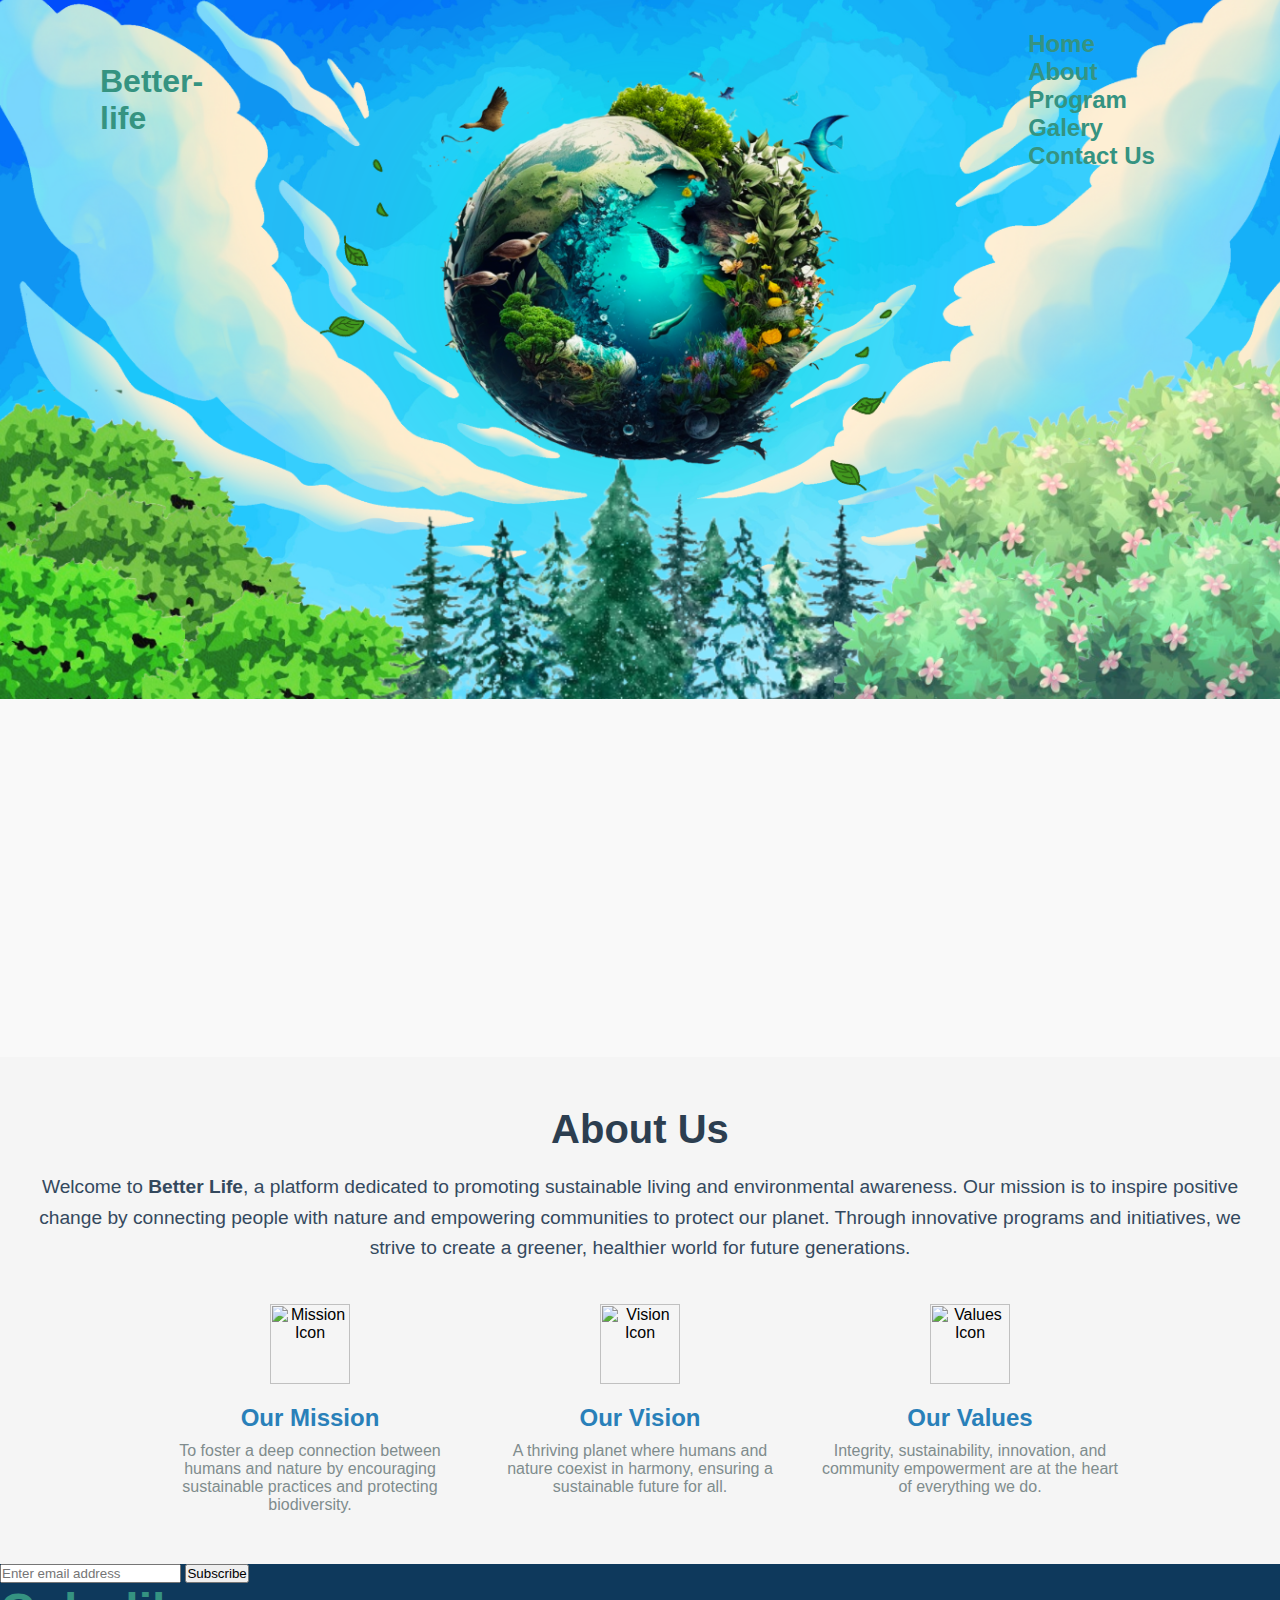
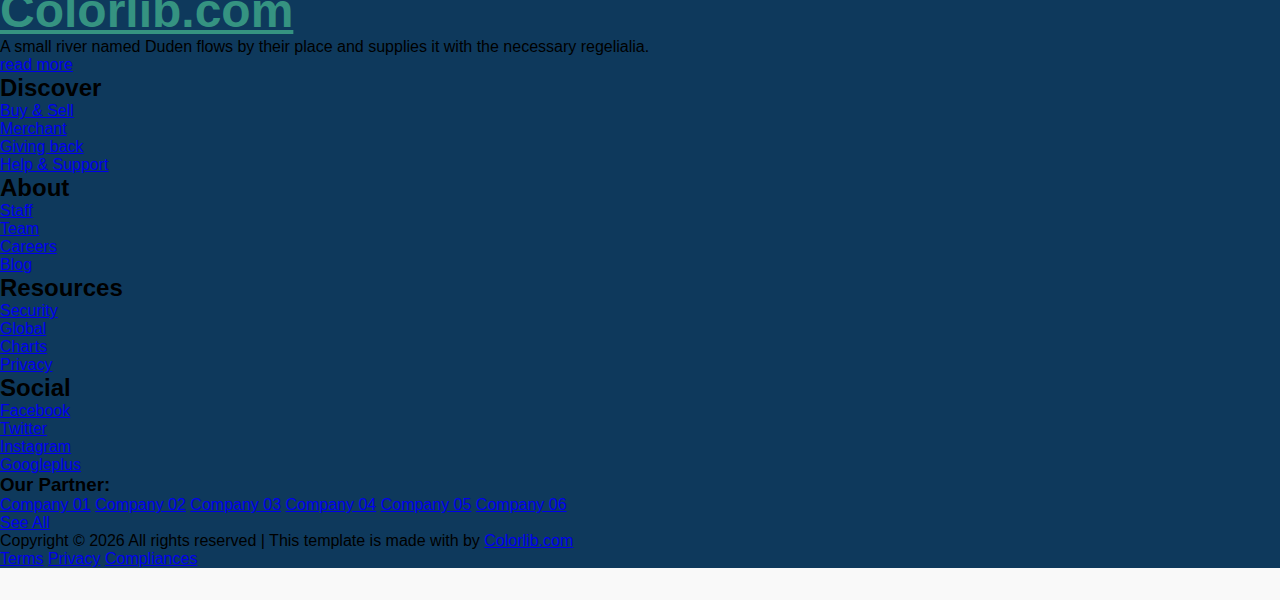
==== commit a9aca817: "a" ====
--- a/index.html
+++ b/index.html
@@ -75,7 +75,7 @@
   </div>
 </section>
 
-  <footer class="footer-02">
+  <footer class="footer-02" >
     <div class="container">
       <div class="row justify-content-center">
         <div class="col-10 col-lg-6">
--- a/assets/style/style.css
+++ b/assets/style/style.css
@@ -139,4 +139,8 @@
     font-size: 1rem;
     color: #7f8c8d;
   }
-  +  
+
+  footer.footer-02{
+    background-color: #0e395c;
+  }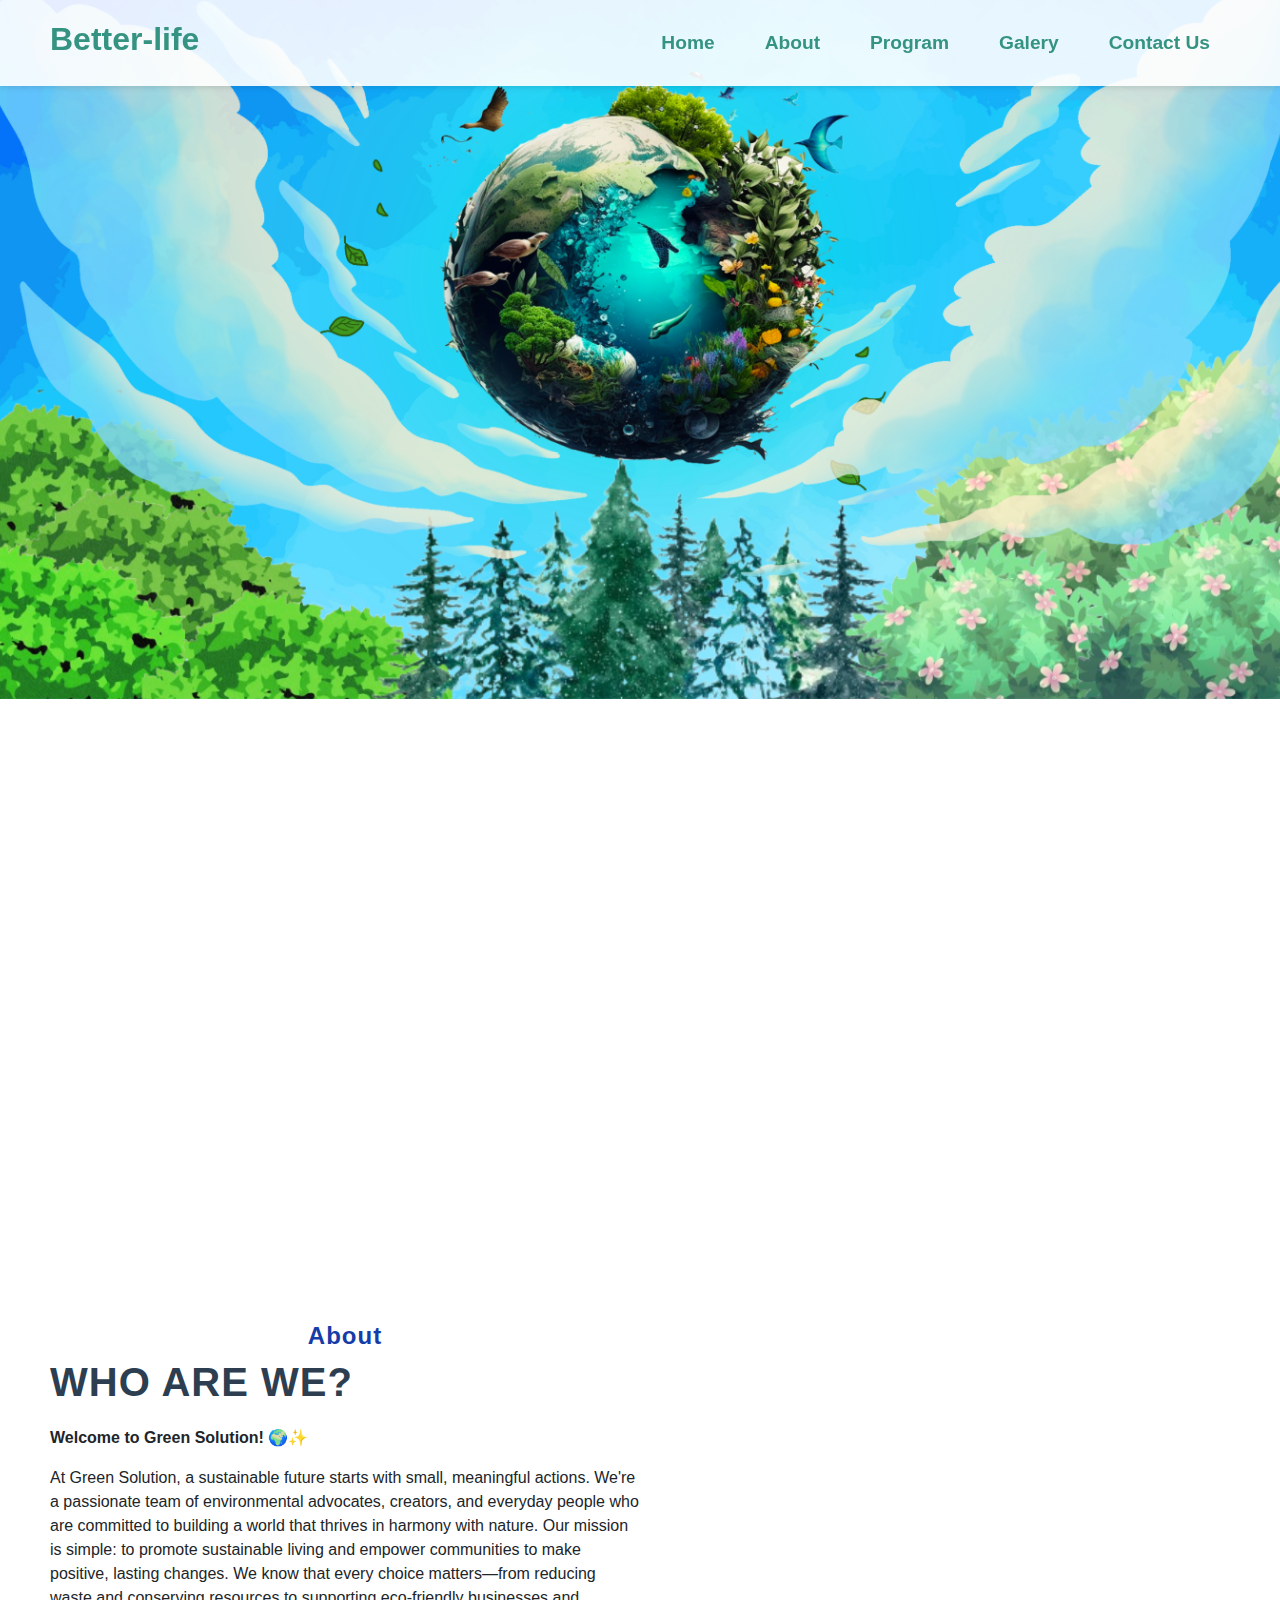
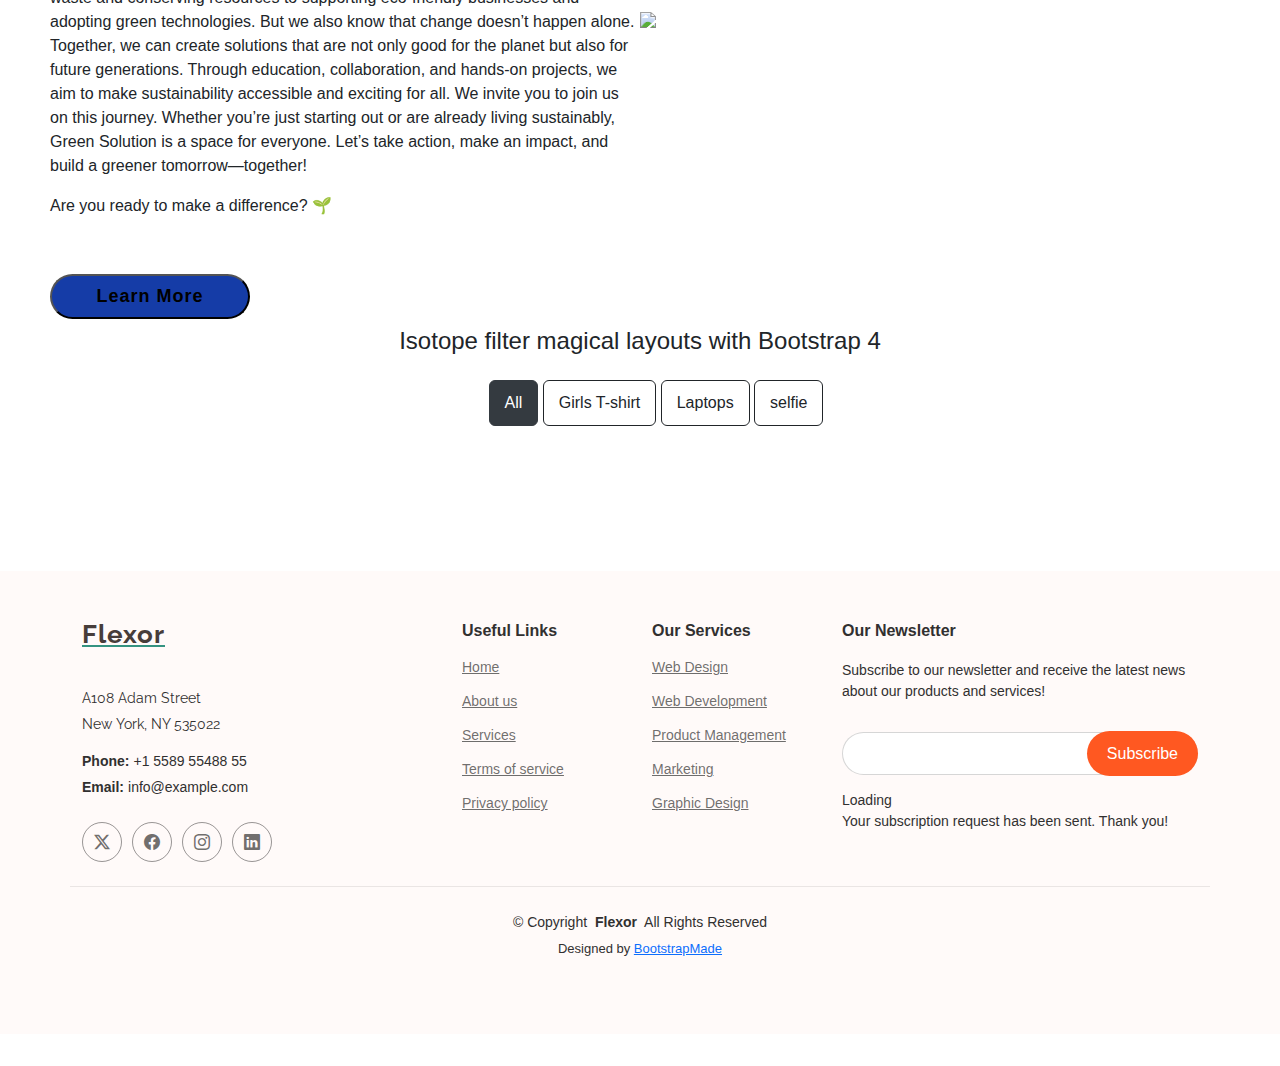
==== commit 73fa1bf1: "a" ====
--- a/index.html
+++ b/index.html
@@ -7,13 +7,30 @@
   <title>Better-life</title>
   <link rel="stylesheet" href="assets/style/style.css" />
   <script src="assets/jss/main.js"></script>
-
-  <link rel="stylesheet" href="https://preview.colorlib.com/theme/bft/bootstrap-footer-12/css/style.css" />
+  <meta charset="utf-8">
+  <meta content="width=device-width, initial-scale=1.0" name="viewport">
+  <title>Index - Flexor Bootstrap Template</title>
+  <link
+    href="https://fonts.googleapis.com/css2?family=Roboto:ital,wght@0,100;0,300;0,400;0,500;0,700;0,900;1,100;1,300;1,400;1,500;1,700;1,900&family=Raleway:ital,wght@0,100;0,200;0,300;0,400;0,500;0,600;0,700;0,800;0,900;1,100;1,200;1,300;1,400;1,500;1,600;1,700;1,800;1,900&family=Inter:wght@100;200;300;400;500;600;700;800;900&display=swap"
+    rel="stylesheet">
+  <link href="//maxcdn.bootstrapcdn.com/bootstrap/4.1.1/css/bootstrap.min.css" rel="stylesheet" id="bootstrap-css">
+  <script src="//maxcdn.bootstrapcdn.com/bootstrap/4.1.1/js/bootstrap.min.js"></script>
+  <script src="//cdnjs.cloudflare.com/ajax/libs/jquery/3.2.1/jquery.min.js"></script>
+  <link href="assets/vendor/bootstrap/css/bootstrap.min.css" rel="stylesheet">
+  <link href="assets/vendor/bootstrap-icons/bootstrap-icons.css" rel="stylesheet">
+  <link href="assets/vendor/aos/aos.css" rel="stylesheet">
+  <link href="assets/vendor/glightbox/css/glightbox.min.css" rel="stylesheet">
+
+  <link rel="stylesheet" href="https://cdnjs.cloudflare.com/ajax/libs/magnific-popup.js/1.1.0/magnific-popup.css" />
+  <script src="https://cdnjs.cloudflare.com/ajax/libs/jquery.isotope/3.0.6/isotope.pkgd.js"></script>
+  <script src="https://cdnjs.cloudflare.com/ajax/libs/magnific-popup.js/1.1.0/jquery.magnific-popup.js"></script>
+
+
 </head>
 
 <body>
   <header class="hedar">
-    <h2 class="logo"><b>Better-life</b> </h2>
+    <h2 class="logo"><b>Better-life</b></h2>
     <nav class="navigation-bars">
       <a href="" class="active">Home</a>
       <a href="">About</a>
@@ -21,12 +38,19 @@
       <a href="">Galery</a>
       <a href="">Contact Us</a>
     </nav>
+    <div class="hamburger" onclick="toggleMenu()">
+      <span></span>
+      <span></span>
+      <span></span>
+    </div>
   </header>
+
+  
 
   <script src="assets/jss/script.js"></script>
   <section class="parallax" style="margin-bottom: 5cm;">
     <img src="assets/img/parallax/hero-bg.png" alt="Background" class="bg">
-    <h2 id="main-text">Parallax</h2>
+
 
     <div class="earth-wrap">
       <img src="assets/img/parallax/earth.png" class="earth" alt="Earth">
@@ -49,148 +73,339 @@
 
 
 
-<section id="about" class="about-section">
-  <div class="container">
-    <h2 class="section-title">About Us</h2>
-    <p class="about-description">
-      Welcome to <strong>Better Life</strong>, a platform dedicated to promoting sustainable living and environmental awareness. Our mission is to inspire positive change by connecting people with nature and empowering communities to protect our planet. Through innovative programs and initiatives, we strive to create a greener, healthier world for future generations.
-    </p>
-    <div class="about-features">
-      <div class="feature">
-        <img src="assets/img/icons/mission.png" alt="Mission Icon" class="feature-icon">
-        <h3>Our Mission</h3>
-        <p>To foster a deep connection between humans and nature by encouraging sustainable practices and protecting biodiversity.</p>
-      </div>
-      <div class="feature">
-        <img src="assets/img/icons/vision.png" alt="Vision Icon" class="feature-icon">
-        <h3>Our Vision</h3>
-        <p>A thriving planet where humans and nature coexist in harmony, ensuring a sustainable future for all.</p>
-      </div>
-      <div class="feature">
-        <img src="assets/img/icons/values.png" alt="Values Icon" class="feature-icon">
-        <h3>Our Values</h3>
-        <p>Integrity, sustainability, innovation, and community empowerment are at the heart of everything we do.</p>
-      </div>
-    </div>
-  </div>
-</section>
-
-  <footer class="footer-02" >
-    <div class="container">
-      <div class="row justify-content-center">
-        <div class="col-10 col-lg-6">
-          <div class="subscribe mb-5">
-            <form action="#" class="subscribe-form">
-              <div class="form-group d-flex">
-                <input type="text" class="form-control rounded-left" placeholder="Enter email address">
-                <input type="submit" value="Subscribe" class="form-control submit px-3">
-              </div>
-            </form>
+  <section class="hero" style="padding-top: 3cm;">
+    <section class="about">
+      <div class="section-box">
+        <div class="content-grid">
+          <div class="left-grid">
+            <h3 style="text-align: center;" class="section-sub"><strong>About</strong></h3>
+            <h2 class="section-title">Who Are We?</h2>
+            <p><b> Welcome to Green Solution! 🌍✨ </b></p>
+            <p>At Green Solution, a sustainable future starts with small, meaningful actions. We're a passionate team of
+              environmental advocates, creators, and everyday people who are committed to building a world that thrives
+              in harmony with nature.
+              Our mission is simple: to promote sustainable living and empower communities to make positive, lasting
+              changes. We know that every choice matters—from reducing waste and conserving resources to supporting
+              eco-friendly businesses and adopting green technologies. But we also know that change doesn’t happen
+              alone.
+              Together, we can create solutions that are not only good for the planet but also for future generations.
+              Through education, collaboration, and hands-on projects, we aim to make sustainability accessible and
+              exciting for all.
+              We invite you to join us on this journey. Whether you’re just starting out or are already living
+              sustainably, Green Solution is a space for everyone. Let’s take action, make an impact, and build a
+              greener tomorrow—together! </p>
+            <p>Are you ready to make a difference? 🌱</p>
+            <button class="action-btn">Learn More</button>
+          </div>
+
+          <div class="right-grid">
+            <img src="assets/img/earth-removebg-preview.png">
           </div>
         </div>
       </div>
-      <div class="row">
-        <div class="col-md-4 col-lg-5">
-          <div class="row">
-            <div class="col-md-12 col-lg-8 mb-md-0 mb-4">
-              <h2 class="footer-heading"><a href="#" class="logo">Colorlib.com</a></h2>
-              <p>A small river named Duden flows by their place and supplies it with the necessary regelialia.</p>
-              <a href="#">read more <span class="ion-ios-arrow-round-forward"></span></a>
-            </div>
-          </div>
-        </div>
-        <div class="col-md-8 col-lg-7">
-          <div class="row">
-            <div class="col-md-3 mb-md-0 mb-4 border-left">
-              <h2 class="footer-heading">Discover</h2>
-              <ul class="list-unstyled">
-                <li><a href="#" class="py-1 d-block">Buy &amp; Sell</a></li>
-                <li><a href="#" class="py-1 d-block">Merchant</a></li>
-                <li><a href="#" class="py-1 d-block">Giving back</a></li>
-                <li><a href="#" class="py-1 d-block">Help &amp; Support</a></li>
-              </ul>
-            </div>
-            <div class="col-md-3 mb-md-0 mb-4 border-left">
-              <h2 class="footer-heading">About</h2>
-              <ul class="list-unstyled">
-                <li><a href="#" class="py-1 d-block">Staff</a></li>
-                <li><a href="#" class="py-1 d-block">Team</a></li>
-                <li><a href="#" class="py-1 d-block">Careers</a></li>
-                <li><a href="#" class="py-1 d-block">Blog</a></li>
-              </ul>
-            </div>
-            <div class="col-md-3 mb-md-0 mb-4 border-left">
-              <h2 class="footer-heading">Resources</h2>
-              <ul class="list-unstyled">
-                <li><a href="#" class="py-1 d-block">Security</a></li>
-                <li><a href="#" class="py-1 d-block">Global</a></li>
-                <li><a href="#" class="py-1 d-block">Charts</a></li>
-                <li><a href="#" class="py-1 d-block">Privacy</a></li>
-              </ul>
-            </div>
-            <div class="col-md-3 mb-md-0 mb-4 border-left">
-              <h2 class="footer-heading">Social</h2>
-              <ul class="list-unstyled">
-                <li><a href="#" class="py-1 d-block">Facebook</a></li>
-                <li><a href="#" class="py-1 d-block">Twitter</a></li>
-                <li><a href="#" class="py-1 d-block">Instagram</a></li>
-                <li><a href="#" class="py-1 d-block">Googleplus</a></li>
-              </ul>
-            </div>
-          </div>
-        </div>
-      </div>
-      <div class="row partner-wrap mt-5">
-        <div class="col-md-12">
-          <div class="row align-items-center">
-            <div class="col">
-              <h3 class="mb-0">Our Partner:</h3>
-            </div>
-            <div class="col-md-9">
-              <p class="partner-name mb-0">
-                <a href="#"><span class="ion-logo-ionic mr-2"></span>Company 01</a>
-                <a href="#"><span class="ion-logo-ionic mr-2"></span>Company 02</a>
-                <a href="#"><span class="ion-logo-ionic mr-2"></span>Company 03</a>
-                <a href="#"><span class="ion-logo-ionic mr-2"></span>Company 04</a>
-                <a href="#"><span class="ion-logo-ionic mr-2"></span>Company 05</a>
-                <a href="#"><span class="ion-logo-ionic mr-2"></span>Company 06</a>
-              </p>
-            </div>
-            <div class="col text-md-right">
-              <p class="mb-0"><a href="#" class="btn-custom">See All <span
-                    class="ion-ios-arrow-round-forward"></span></a></p>
-            </div>
-          </div>
-        </div>
-      </div>
-      <div class="row mt-5">
-        <div class="col-md-6 col-lg-8">
-
-          <p class="copyright"><!-- Link back to Colorlib can't be removed. Template is licensed under CC BY 3.0. -->
-            Copyright &copy;
-            <script>document.write(new Date().getFullYear());</script> All rights reserved | This template is made with
-            <i class="ion-ios-heart" aria-hidden="true"></i> by <a href="https://colorlib.com"
-              target="_blank">Colorlib.com</a>
-            <!-- Link back to Colorlib can't be removed. Template is licensed under CC BY 3.0. -->
-          </p>
-        </div>
-        <div class="col-md-6 col-lg-4 text-md-right">
-          <p class="mb-0 list-unstyled">
-            <a class="mr-md-3" href="#">Terms</a>
-            <a class="mr-md-3" href="#">Privacy</a>
-            <a class="mr-md-3" href="#">Compliances</a>
-          </p>
-        </div>
-      </div>
-    </div>
-  </footer>
-
+    </section>
+  </section>
   <script defer src="https://static.cloudflareinsights.com/beacon.min.js/vcd15cbe7772f49c399c6a5babf22c1241717689176015"
     integrity="sha512-ZpsOmlRQV6y907TI0dKBHq9Md29nnaEIPlkf84rnaERnq6zvWvPUqr2ft8M1aS28oN72PdrCzSjY4U6VaAw1EQ=="
     data-cf-beacon='{"rayId":"8f16e55accf9fd1d","serverTiming":{"name":{"cfExtPri":true,"cfL4":true,"cfSpeedBrain":true,"cfCacheStatus":true}},"version":"2024.10.5","token":"cd0b4b3a733644fc843ef0b185f98241"}'
     crossorigin="anonymous"></script>
+
+    <div class="container">
+      <div class="row">
+         <div class="col-lg-12 text-center my-2">
+             <h4>Isotope filter magical layouts with Bootstrap 4</h4>
+         </div>
+      </div>
+      <div class="portfolio-menu mt-2 mb-4">
+         <ul>
+            <li class="btn btn-outline-dark active" data-filter="*">All</li>
+            <li class="btn btn-outline-dark" data-filter=".gts">Girls T-shirt</li>
+            <li class="btn btn-outline-dark" data-filter=".lap">Laptops</li>
+            <li class="btn btn-outline-dark text" data-filter=".selfie">selfie</li>
+         </ul>
+      </div>
+      <div class="portfolio-item row">
+         <div class="item selfie col-lg-3 col-md-4 col-6 col-sm">
+            <a href="https://image.freepik.com/free-photo/stylish-young-woman-with-bags-taking-selfie_23-2147962203.jpg" class="fancylight popup-btn" data-fancybox-group="light"> 
+            <img class="img-fluid" src="https://image.freepik.com/free-photo/stylish-young-woman-with-bags-taking-selfie_23-2147962203.jpg" alt="">
+            </a>
+         </div>
+         <div class="item gts col-lg-3 col-md-4 col-6 col-sm">
+            <a href="https://image.freepik.com/free-photo/pretty-girl-near-car_1157-16962.jpg" class="fancylight popup-btn" data-fancybox-group="light"> 
+            <img class="img-fluid" src="https://image.freepik.com/free-photo/pretty-girl-near-car_1157-16962.jpg" alt="">
+            </a>
+         </div>
+         <div class="item selfie col-lg-3 col-md-4 col-6 col-sm">
+            <a href="https://image.freepik.com/free-photo/blonde-tourist-taking-selfie_23-2147978899.jpg" class="fancylight popup-btn" data-fancybox-group="light">
+            <img class="img-fluid" src="https://image.freepik.com/free-photo/blonde-tourist-taking-selfie_23-2147978899.jpg" alt="">
+            </a>
+         </div>
+         <div class="item gts col-lg-3 col-md-4 col-6 col-sm">
+            <a href="https://image.freepik.com/free-photo/cute-girls-oin-studio_1157-18211.jpg" class="fancylight popup-btn" data-fancybox-group="light">
+            <img class="img-fluid" src="https://image.freepik.com/free-photo/cute-girls-oin-studio_1157-18211.jpg" alt="">
+            </a>
+         </div>
+         <div class="item gts col-lg-3 col-md-4 col-6 col-sm">
+            <a href="https://image.freepik.com/free-photo/stylish-pin-up-girls_1157-18451.jpg" class="fancylight popup-btn" data-fancybox-group="light">
+            <img class="img-fluid" src="https://image.freepik.com/free-photo/stylish-pin-up-girls_1157-18451.jpg" alt="">
+            </a>
+         </div>
+         <div class="item gts col-lg-3 col-md-4 col-6 col-sm">
+            <a href="https://image.freepik.com/free-photo/stylish-pin-up-girl_1157-18940.jpg" class="fancylight popup-btn" data-fancybox-group="light">
+            <img class="img-fluid" src="https://image.freepik.com/free-photo/stylish-pin-up-girl_1157-18940.jpg" alt="">
+            </a>
+         </div>
+         <div class="item lap col-lg-3 col-md-4 col-6 col-sm">
+            <a href="https://image.freepik.com/free-photo/digital-laptop-working-global-business-concept_53876-23438.jpg" class="fancylight popup-btn" data-fancybox-group="light">
+            <img class="img-fluid" src="https://image.freepik.com/free-photo/digital-laptop-working-global-business-concept_53876-23438.jpg" alt="">
+            </a>
+         </div>
+         <div class="item lap col-lg-3 col-md-4 col-6 col-sm">
+            <a href="https://image.freepik.com/free-psd/set-digital-devices-screen-mockup_53876-76507.jpg" class="fancylight popup-btn" data-fancybox-group="light">
+            <img class="img-fluid" src="https://image.freepik.com/free-psd/set-digital-devices-screen-mockup_53876-76507.jpg" alt="">
+            </a>
+         </div>
+         <div class="item gts col-lg-3 col-md-4 col-6 col-sm">
+            <a href="https://image.freepik.com/free-photo/young-brunette-woman-with-sunglasses-urban-background_1139-893.jpg" class="fancylight popup-btn" data-fancybox-group="light">
+            <img class="img-fluid" src="https://image.freepik.com/free-photo/young-brunette-woman-with-sunglasses-urban-background_1139-893.jpg" alt="">
+            </a>
+         </div>
+         <div class="item lap col-lg-3 col-md-4 col-6 col-sm">
+            <a href="https://image.freepik.com/free-psd/laptop-digital-device-screen-mockup_53876-76509.jpg" class="fancylight popup-btn" data-fancybox-group="light">
+            <img class="img-fluid" src="https://image.freepik.com/free-psd/laptop-digital-device-screen-mockup_53876-76509.jpg" alt="">
+            </a>
+         </div>
+         <div class="item gts col-lg-3 col-md-4 col-6 col-sm">
+            <a href="https://image.freepik.com/free-photo/young-woman-holding-pen-hand-thinking-while-writing-notebook_23-2148029424.jpg" class="fancylight popup-btn" data-fancybox-group="light">
+            <img class="img-fluid" src="https://image.freepik.com/free-photo/young-woman-holding-pen-hand-thinking-while-writing-notebook_23-2148029424.jpg" alt="">
+            </a>
+         </div>
+         <div class="item gts col-lg-3 col-md-4 col-6 col-sm">
+            <a href="https://image.freepik.com/free-psd/female-fashion-concept_23-2147643598.jpg" class="fancylight popup-btn" data-fancybox-group="light">
+            <img class="img-fluid" src="https://image.freepik.com/free-psd/female-fashion-concept_23-2147643598.jpg" alt="">
+            </a>
+         </div>
+         <div class="item gts col-lg-3 col-md-4 col-6 col-sm">
+            <a href="https://image.freepik.com/free-photo/girl-city_1157-16454.jpg" class="fancylight popup-btn" data-fancybox-group="light">
+            <img class="img-fluid" src="https://image.freepik.com/free-photo/girl-city_1157-16454.jpg" alt="">
+            </a>
+         </div>
+         <div class="item gts col-lg-3 col-md-4 col-6 col-sm">
+            <a href="https://image.freepik.com/free-photo/elegant-lady-with-laptop_1157-16643.jpg" class="fancylight popup-btn" data-fancybox-group="light">
+            <img class="img-fluid" src="https://image.freepik.com/free-photo/elegant-lady-with-laptop_1157-16643.jpg" alt="">
+            </a>
+         </div>
+         <div class="item lap col-lg-3 col-md-4 col-6 col-sm">
+            <a href="https://image.freepik.com/free-psd/laptop-mock-up-lateral-view_1310-199.jpg" class="fancylight popup-btn" data-fancybox-group="light">
+            <img class="img-fluid" src="https://image.freepik.com/free-psd/laptop-mock-up-lateral-view_1310-199.jpg" alt="">
+            </a>
+         </div>
+         <div class="item gts col-lg-3 col-md-4 col-6 col-sm">
+            <a href="https://image.freepik.com/free-photo/portrait-young-woman_1303-10071.jpg" class="fancylight popup-btn" data-fancybox-group="light">
+            <img class="img-fluid" src="https://image.freepik.com/free-photo/portrait-young-woman_1303-10071.jpg" alt="">
+            </a>
+         </div>
+         <div class="item gts col-lg-3 col-md-4 col-6 col-sm">
+            <a href="https://image.freepik.com/free-photo/beautiful-girl-near-wall_1157-16401.jpg" class="fancylight popup-btn" data-fancybox-group="light">
+            <img class="img-fluid" src="https://image.freepik.com/free-photo/beautiful-girl-near-wall_1157-16401.jpg" alt="">
+            </a>
+         </div>
+         <div class="item selfie col-lg-3 col-md-4 col-6 col-sm">
+            <a href="https://image.freepik.com/free-photo/woman-taking-photograph-her-boyfriend-enjoying-piggyback-ride-his-back_23-2147841613.jpg" class="fancylight popup-btn" data-fancybox-group="light">
+            <img class="img-fluid" src="https://image.freepik.com/free-photo/woman-taking-photograph-her-boyfriend-enjoying-piggyback-ride-his-back_23-2147841613.jpg" alt="">
+            </a>
+         </div>
+         <div class="item selfie col-lg-3 col-md-4 col-6 col-sm">
+            <a href="https://image.freepik.com/free-photo/girl-smiling-making-auto-photo-with-her-friends-around_1139-593.jpg" class="fancylight popup-btn" data-fancybox-group="light">
+            <img class="img-fluid" src="https://image.freepik.com/free-photo/girl-smiling-making-auto-photo-with-her-friends-around_1139-593.jpg" alt="">
+            </a>
+         </div>
+         <div class="item selfie col-lg-3 col-md-4 col-6 col-sm">
+            <a href="https://image.freepik.com/free-photo/multiracial-group-young-people-taking-selfie_1139-1032.jpg" class="fancylight popup-btn" data-fancybox-group="light">
+            <img class="img-fluid" src="https://image.freepik.com/free-photo/multiracial-group-young-people-taking-selfie_1139-1032.jpg" alt="">
+            </a>
+         </div>
+         <div class="item lap col-lg-3 col-md-4 col-6 col-sm">
+            <a href="https://image.freepik.com/free-photo/laptop-wooden-table_53876-20635.jpg" class="fancylight popup-btn" data-fancybox-group="light">
+            <img class="img-fluid" src="https://image.freepik.com/free-photo/laptop-wooden-table_53876-20635.jpg" alt="">
+            </a>
+         </div>
+         <div class="item lap col-lg-3 col-md-4 col-6 col-sm">
+            <a href="https://image.freepik.com/free-photo/business-woman-working-laptop_1388-67.jpg" class="fancylight popup-btn" data-fancybox-group="light">
+            <img class="img-fluid" src="https://image.freepik.com/free-photo/business-woman-working-laptop_1388-67.jpg" alt="">
+            </a>
+         </div>
+         <div class="item lap col-lg-3 col-md-4 col-6 col-sm">
+            <a href="https://image.freepik.com/free-psd/group-people-holding-laptop-mockup-charity_23-2148069565.jpg" class="fancylight popup-btn" data-fancybox-group="light">
+            <img class="img-fluid" src="https://image.freepik.com/free-psd/group-people-holding-laptop-mockup-charity_23-2148069565.jpg" alt="">
+            </a>
+         </div>
+         <div class="item gts col-lg-3 col-md-4 col-6 col-sm">
+            <a href="https://image.freepik.com/free-photo/portrait-young-cheerful-woman-headphones-sitting-stairs_1262-17488.jpg" class="fancylight popup-btn" data-fancybox-group="light">
+            <img class="img-fluid" src="https://image.freepik.com/free-photo/portrait-young-cheerful-woman-headphones-sitting-stairs_1262-17488.jpg" alt="">
+            </a>
+         </div>
+         <div class="item gts col-lg-3 col-md-4 col-6 col-sm">
+            <a href="https://image.freepik.com/free-photo/celebration-concept-close-up-portrait-happy-young-beautiful-african-woman-black-t-shirt-smiling-with-colorful-party-balloon-yellow-pastel-studio-background_1258-934.jpg" class="fancylight popup-btn" data-fancybox-group="light">
+            <img class="img-fluid" src="https://image.freepik.com/free-photo/celebration-concept-close-up-portrait-happy-young-beautiful-african-woman-black-t-shirt-smiling-with-colorful-party-balloon-yellow-pastel-studio-background_1258-934.jpg" alt="">
+            </a>
+         </div>
+         <div class="item gts col-lg-3 col-md-4 col-6 col-sm">
+            <a href="https://image.freepik.com/free-photo/pretty-woman-showing-arm-muscles_23-2148056021.jpg" class="fancylight popup-btn" data-fancybox-group="light">
+            <img class="img-fluid" src="https://image.freepik.com/free-photo/pretty-woman-showing-arm-muscles_23-2148056021.jpg" alt="">
+            </a>
+         </div>
+         <div class="item lap col-lg-3 col-md-4 col-6 col-sm">
+            <a href="https://image.freepik.com/free-photo/blank-colorful-adhesive-notes-against-wooden-wall-with-office-stationeries-laptop_23-2148052717.jpg" class="fancylight popup-btn" data-fancybox-group="light">
+            <img class="img-fluid" src="https://image.freepik.com/free-photo/blank-colorful-adhesive-notes-against-wooden-wall-with-office-stationeries-laptop_23-2148052717.jpg" alt="">
+            </a>
+         </div>
+         <div class="item lap col-lg-3 col-md-4 col-6 col-sm">
+            <a href="https://image.freepik.com/free-photo/happy-woman-having-video-call-using-laptop-office_23-2148056211.jpg" class="fancylight popup-btn" data-fancybox-group="light">
+            <img class="img-fluid" src="https://image.freepik.com/free-photo/happy-woman-having-video-call-using-laptop-office_23-2148056211.jpg" alt="">
+            </a>
+         </div>
+         <div class="item lap col-lg-3 col-md-4 col-6 col-sm">
+            <a href="https://image.freepik.com/free-psd/laptop-mockup-table-with-plants_23-2147955548.jpg" class="fancylight popup-btn" data-fancybox-group="light">
+            <img class="img-fluid" src="https://image.freepik.com/free-psd/laptop-mockup-table-with-plants_23-2147955548.jpg" alt="">
+            </a>
+         </div>
+         <div class="item lap col-lg-3 col-md-4 col-6 col-sm">
+            <a href="https://image.freepik.com/free-photo/blank-colorful-adhesive-notes-against-wooden-wall-with-office-stationeries-laptop_23-2148052717.jpg" class="fancylight popup-btn" data-fancybox-group="light">
+            <img class="img-fluid" src="https://image.freepik.com/free-photo/blank-colorful-adhesive-notes-against-wooden-wall-with-office-stationeries-laptop_23-2148052717.jpg" alt="">
+            </a>
+         </div>
+         <div class="item lap col-lg-3 col-md-4 col-6 col-sm">
+            <a href="https://image.freepik.com/free-psd/woman-using-laptop-smartphone_53876-76350.jpg" class="fancylight popup-btn" data-fancybox-group="light">
+            <img class="img-fluid" src="https://image.freepik.com/free-psd/woman-using-laptop-smartphone_53876-76350.jpg" alt="">
+            </a>
+         </div>
+         <div class="item selfie col-lg-3 col-md-4 col-6 col-sm">
+            <a href="https://image.freepik.com/free-photo/attractive-young-woman-with-curly-hair-takes-selfie-posing-looking-camera_8353-6636.jpg" class="fancylight popup-btn" data-fancybox-group="light">
+            <img class="img-fluid" src="https://image.freepik.com/free-photo/attractive-young-woman-with-curly-hair-takes-selfie-posing-looking-camera_8353-6636.jpg" alt="">
+            </a>
+         </div>
+         <div class="item selfie col-lg-3 col-md-4 col-6 col-sm">
+            <a href="https://image.freepik.com/free-photo/young-couple-taking-selfie-mobile-phone-against-blue-background_23-2148056292.jpg" class="fancylight popup-btn" data-fancybox-group="light">
+            <img class="img-fluid" src="https://image.freepik.com/free-photo/young-couple-taking-selfie-mobile-phone-against-blue-background_23-2148056292.jpg" alt="">
+            </a>
+         </div>
+         <div class="item lap col-lg-3 col-md-4 col-6 col-sm">
+            <a href="https://image.freepik.com/free-photo/close-up-blonde-woman-sitting-sofa-using-laptop-with-blank-white-screen_23-2148028738.jpg" class="fancylight popup-btn" data-fancybox-group="light">
+            <img class="img-fluid" src="https://image.freepik.com/free-photo/close-up-blonde-woman-sitting-sofa-using-laptop-with-blank-white-screen_23-2148028738.jpg" alt="">
+            </a>
+         </div>
+         <div class="item selfie col-lg-3 col-md-4 col-6 col-sm">
+            <a href="https://image.freepik.com/free-photo/group-happy-friends-taking-selfie-cellphone_23-2147859575.jpg" class="fancylight popup-btn" data-fancybox-group="light">
+            <img class="img-fluid" src="https://image.freepik.com/free-photo/group-happy-friends-taking-selfie-cellphone_23-2147859575.jpg" alt="">
+            </a>
+         </div>
+         <div class="item selfie col-lg-3 col-md-4 col-6 col-sm">
+            <a href="https://image.freepik.com/free-photo/joyful-pretty-girl-with-curly-hair-takes-selfie-mobile-phone_8353-6635.jpg" class="fancylight popup-btn" data-fancybox-group="light">
+            <img class="img-fluid" src="https://image.freepik.com/free-photo/joyful-pretty-girl-with-curly-hair-takes-selfie-mobile-phone_8353-6635.jpg" alt="">
+            </a>
+         </div>
+         <div class="item selfie col-lg-3 col-md-4 col-6 col-sm">
+            <a href="https://image.freepik.com/free-photo/attractive-young-woman-with-curly-hair-takes-selfie-posing-looking-camera_8353-6636.jpg" class="fancylight popup-btn" data-fancybox-group="light">
+            <img class="img-fluid" src="https://image.freepik.com/free-photo/attractive-young-woman-with-curly-hair-takes-selfie-posing-looking-camera_8353-6636.jpg" alt="">
+            </a>
+         </div>
+         <div class="item selfie col-lg-3 col-md-4 col-6 col-sm">
+            <a href="https://image.freepik.com/free-photo/multiracial-group-young-people-taking-selfie_1139-1032.jpg" class="fancylight popup-btn" data-fancybox-group="light">
+            <img class="img-fluid" src="https://image.freepik.com/free-photo/multiracial-group-young-people-taking-selfie_1139-1032.jpg" alt="">
+            </a>
+         </div>
+         <div class="item selfie col-lg-3 col-6 col-sm">
+            <a href="https://image.freepik.com/free-photo/two-smiling-girls-take-selfie-their-phones-posing-with-lollipops_8353-5600.jpg" class="fancylight popup-btn" data-fancybox-group="light">
+            <img class="img-fluid" src="https://image.freepik.com/free-photo/two-smiling-girls-take-selfie-their-phones-posing-with-lollipops_8353-5600.jpg" alt="">
+            </a>
+         </div>
+         <div class="item selfie col-lg-3 col-md-4 col-6 col-sm">
+            <a href="https://image.freepik.com/free-photo/female-friends-sitting-car-hood-taking-self-portrait_23-2147855623.jpg" class="fancylight popup-btn" data-fancybox-group="light">
+            <img class="img-fluid" src="https://image.freepik.com/free-photo/female-friends-sitting-car-hood-taking-self-portrait_23-2147855623.jpg" alt="">
+            </a>
+         </div>
+         <div class="item selfie col-lg-3 col-md-4 col-6 col-sm">
+            <a href="https://image.freepik.com/free-photo/two-smiling-girls-take-selfie-their-phones-posing-with-lollipops_8353-5600.jpg" class="fancylight popup-btn" data-fancybox-group="light">
+            <img class="img-fluid" src="https://image.freepik.com/free-photo/two-smiling-girls-take-selfie-their-phones-posing-with-lollipops_8353-5600.jpg" alt="">
+            </a>
+         </div>
+      </div>
+   </div>
+
+
+  <footer id="footer" class="footer light-background">
+
+    <div class="container footer-top">
+      <div class="row gy-4">
+        <div class="col-lg-4 col-md-6 footer-about">
+          <a href="index.html" class="logo d-flex align-items-center">
+            <span class="sitename">Flexor</span>
+          </a>
+          <div class="footer-contact pt-3">
+            <p>A108 Adam Street</p>
+            <p>New York, NY 535022</p>
+            <p class="mt-3"><strong>Phone:</strong> <span>+1 5589 55488 55</span></p>
+            <p><strong>Email:</strong> <span>info@example.com</span></p>
+          </div>
+          <div class="social-links d-flex mt-4">
+            <a href=""><i class="bi bi-twitter-x"></i></a>
+            <a href=""><i class="bi bi-facebook"></i></a>
+            <a href=""><i class="bi bi-instagram"></i></a>
+            <a href=""><i class="bi bi-linkedin"></i></a>
+          </div>
+        </div>
+
+        <div class="col-lg-2 col-md-3 footer-links">
+          <h4>Useful Links</h4>
+          <ul>
+            <li><a href="#">Home</a></li>
+            <li><a href="#">About us</a></li>
+            <li><a href="#">Services</a></li>
+            <li><a href="#">Terms of service</a></li>
+            <li><a href="#">Privacy policy</a></li>
+          </ul>
+        </div>
+
+        <div class="col-lg-2 col-md-3 footer-links">
+          <h4>Our Services</h4>
+          <ul>
+            <li><a href="#">Web Design</a></li>
+            <li><a href="#">Web Development</a></li>
+            <li><a href="#">Product Management</a></li>
+            <li><a href="#">Marketing</a></li>
+            <li><a href="#">Graphic Design</a></li>
+          </ul>
+        </div>
+
+        <div class="col-lg-4 col-md-12 footer-newsletter">
+          <h4>Our Newsletter</h4>
+          <p>Subscribe to our newsletter and receive the latest news about our products and services!</p>
+          <form action="forms/newsletter.php" method="post" class="php-email-form">
+            <div class="newsletter-form"><input type="email" name="email"><input type="submit" value="Subscribe"></div>
+            <div class="loading">Loading</div>
+            <div class="error-message"></div>
+            <div class="sent-message">Your subscription request has been sent. Thank you!</div>
+          </form>
+        </div>
+
+      </div>
+    </div>
+
+    <div class="container copyright text-center mt-4">
+      <p>© <span>Copyright</span> <strong class="px-1 sitename">Flexor</strong> <span>All Rights Reserved</span></p>
+      <div class="credits">
+        <!-- All the links in the footer should remain intact. -->
+        <!-- You can delete the links only if you've purchased the pro version. -->
+        <!-- Licensing information: https://bootstrapmade.com/license/ -->
+        <!-- Purchase the pro version with working PHP/AJAX contact form: [buy-url] -->
+        Designed by <a href="https://bootstrapmade.com/">BootstrapMade</a>
+      </div>
+    </div>
+
+  </footer>
 </body>
 
-</body>
+
 
 </html>--- a/assets/style/style.css
+++ b/assets/style/style.css
@@ -1,4 +1,50 @@
 @import url('https://fonts.googleapis.com/css?family=Roboto');
+
+:root {
+  --default-font: "Roboto",  system-ui, -apple-system, "Segoe UI", Roboto, "Helvetica Neue", Arial, "Noto Sans", "Liberation Sans", sans-serif, "Apple Color Emoji", "Segoe UI Emoji", "Segoe UI Symbol", "Noto Color Emoji";
+  --heading-font: "Raleway",  sans-serif;
+  --nav-font: "Inter",  sans-serif;
+}
+
+/* Global Colors - The following color variables are used throughout the website. Updating them here will change the color scheme of the entire website */
+:root { 
+  --background-color: #ffffff; /* Background color for the entire website, including individual sections */
+  --default-color: #313030; /* Default color used for the majority of the text content across the entire website */
+  --heading-color: #473d3a; /* Color for headings, subheadings and title throughout the website */
+  --accent-color: #ff5821; /* Accent color that represents your brand on the website. It's used for buttons, links, and other elements that need to stand out */
+  --surface-color: #ffffff; /* The surface color is used as a background of boxed elements within sections, such as cards, icon boxes, or other elements that require a visual separation from the global background. */
+  --contrast-color: #ffffff; /* Contrast color for text, ensuring readability against backgrounds of accent, heading, or default colors. */
+}
+
+/* Nav Menu Colors - The following color variables are used specifically for the navigation menu. They are separate from the global colors to allow for more customization options */
+:root {
+  --nav-color: #212529;  /* The default color of the main navmenu links */
+  --nav-hover-color: #ff5821; /* Applied to main navmenu links when they are hovered over or active */
+  --nav-mobile-background-color: #ffffff; /* Used as the background color for mobile navigation menu */
+  --nav-dropdown-background-color: #ffffff; /* Used as the background color for dropdown items that appear when hovering over primary navigation items */
+  --nav-dropdown-color: #212529; /* Used for navigation links of the dropdown items in the navigation menu. */
+  --nav-dropdown-hover-color: #ff5821; /* Similar to --nav-hover-color, this color is applied to dropdown navigation links when they are hovered over. */
+}
+
+/* Color Presets - These classes override global colors when applied to any section or element, providing reuse of the sam color scheme. */
+
+.light-background {
+  --background-color: #fffaf9;
+  --surface-color: #ffffff;
+}
+
+.dark-background {
+  --background-color: #1d1918;
+  --default-color: #ffffff;
+  --heading-color: #ffffff;
+  --surface-color: #39312f;
+  --contrast-color: #ffffff;
+}
+
+/* Smooth scroll */
+:root {
+  scroll-behavior: smooth;
+}
 
 * {
     margin: 0;
@@ -13,42 +59,95 @@
     overflow-x: hidden;
 }
 
-
-header.hedar{
+header.hedar {
     position: absolute;
     top: 0;
     left: 0;
-    padding: 30px 100px;
+    padding: 20px 50px;
     width: 100%;
     display: flex;
-    justify-content: flex-start;
+    justify-content: space-between;
     align-items: center;
     z-index: 100;
-}
-
+    background: rgba(255, 255, 255, 0.9); /* Optional for visibility */
+    box-shadow: 0 2px 5px rgba(0, 0, 0, 0.1);
+}
+
+/* Logo */
 .logo {
     font-size: 2em;
-    font-style: bold;
-    margin-right: 800px;
+    font-weight: bold;
     color: #359381;
     pointer-events: none;
 }
 
+/* Navigation Links */
+.navigation-bars {
+    display: flex;
+    flex-wrap: nowrap;
+    gap: 10px;
+}
+
 .navigation-bars a {
-    position: relative;
-    font-size: 1.5rem;
+    font-size: 1.2rem;
     text-decoration: none;
     color: #359381;
     padding: 6px 15px;
     font-weight: 600;
     border-radius: 20px;
-    margin: 0 10px;
+    margin: 0 5px;
 }
 
 .navigation-bars a:hover,
 .navigation-bars a:active {
     background: #359381;
     color: #f9f9f9;
+}
+
+/* Hamburger Button for Mobile */
+.hamburger {
+    display: none;
+    flex-direction: column;
+    cursor: pointer;
+    gap: 5px;
+}
+
+.hamburger span {
+    display: block;
+    width: 30px;
+    height: 3px;
+    background: #359381;
+    border-radius: 5px;
+    transition: 0.3s;
+}
+
+/* Mobile Styling */
+@media (max-width: 768px) {
+    .navigation-bars {
+        display: none; /* Hide navigation links initially */
+        flex-direction: column;
+        position: absolute;
+        top: 100%;
+        right: 0;
+        background: #ffffff;
+        width: 100%;
+        padding: 10px 0;
+        box-shadow: 0 5px 10px rgba(0, 0, 0, 0.2);
+    }
+
+    .navigation-bars.active {
+        display: flex; /* Show menu when active */
+    }
+
+    .navigation-bars a {
+        padding: 10px 20px;
+        text-align: center;
+        margin: 0;
+    }
+
+    .hamburger {
+        display: flex; /* Show hamburger menu */
+    }
 }
 
 .parallax{
@@ -70,7 +169,115 @@
     
  }
 
-
+ /* Base styles for parallax elements */
+#rleaf, #lleaf, #lcloud, #rcloud,
+#lbush1, #lbush2, #lbush3, #lbush4,
+#rbush1, #rbush2, #rbush3, #rbush4,
+#forest {
+    will-change: transform;
+    position: absolute; /* Ensure correct positioning */
+    transition: transform 0.2s ease-out;
+}
+
+/* Depth and scale effects */
+#forest {
+    z-index: 1;
+    transform-origin: center;
+}
+
+#lcloud, #rcloud {
+    z-index: 2;
+    opacity: 0.8; /* Add semi-transparency for clouds */
+}
+
+section .about{
+  margin-top: 4cm;
+}
+
+/* About section */
+.content-grid {
+  display: grid;
+  grid-template-columns: 1fr 1fr;
+  padding: 0 50px; 
+}
+.about-img{
+  width: 800px;
+}
+
+.left-grid,
+.right-grid {
+  display: flex;
+  flex-direction: column;
+  justify-content: center;
+}
+#about .right-grid {
+  align-items: center;
+}
+.section-sub {
+  font-size: 1.5rem;
+  font-weight: 600;
+  letter-spacing: 1px;
+  color:rgb(21, 60, 167);
+  text-transform: capitalize;
+}
+.section-title {    
+  font-size: 4rem;
+  font-weight: 800;
+  letter-spacing: 1px;
+  text-transform: uppercase;
+  margin-bottom: 20px;
+}
+#about .left-grid p {
+  font-size: 20px;
+  line-height: 1.8;
+  color: #49c628;
+}
+.action-btn {
+  font-size: 18px;
+  color: black;
+  font-weight: 600;
+  letter-spacing: 1px;
+  text-transform: capitalize;
+  height: 45px;
+  width: 200px;
+  background-color: rgb(21, 60, 167);
+  border-radius: 25px;
+  cursor: pointer;
+  transition: 0.3s;
+  margin-top: 40px;
+}
+.action-btn:hover {
+  background-color: rgb(8, 38, 119);
+}
+
+/* .container{
+	width:90%
+	margin:10px auto;
+} */
+.portfolio-menu{
+	text-align:center;
+}
+.portfolio-menu ul li{
+	display:inline-block;
+	margin:0;
+	list-style:none;
+	padding:10px 15px;
+	cursor:pointer;
+	-webkit-transition:all 05s ease;
+	-moz-transition:all 05s ease;
+	-ms-transition:all 05s ease;
+	-o-transition:all 05s ease;
+	transition:all .5s ease;
+}
+
+.portfolio-item{
+	/width:100%;/
+}
+.portfolio-item .item{
+	/width:303px;/
+	float:left;
+	margin-bottom:10px;
+}
  .earth{
     width: 100%;
     filter: drop-shadow(0 0 10px rgb(0, 225, 225));
@@ -140,7 +347,163 @@
     color: #7f8c8d;
   }
   
-
-  footer.footer-02{
-    background-color: #0e395c;
-  }+  .footer {
+    color: var(--default-color);
+    background-color: var(--background-color);
+    font-size: 14px;
+    padding-bottom: 50px;
+    position: relative;
+  }
+  
+  .footer .footer-top {
+    padding-top: 50px;
+  }
+  
+  .footer .footer-about .logo {
+    line-height: 1;
+    margin-bottom: 25px;
+  }
+  
+  .footer .footer-about .logo img {
+    max-height: 40px;
+    margin-right: 6px;
+  }
+  
+  .footer .footer-about .logo span {
+    font-size: 26px;
+    font-weight: 700;
+    letter-spacing: 1px;
+    font-family: var(--heading-font);
+    color: var(--heading-color);
+  }
+  
+  .footer .footer-about p {
+    font-size: 14px;
+    font-family: var(--heading-font);
+  }
+  
+  .footer .social-links a {
+    display: flex;
+    align-items: center;
+    justify-content: center;
+    width: 40px;
+    height: 40px;
+    border-radius: 50%;
+    border: 1px solid color-mix(in srgb, var(--default-color), transparent 50%);
+    font-size: 16px;
+    color: color-mix(in srgb, var(--default-color), transparent 30%);
+    margin-right: 10px;
+    transition: 0.3s;
+  }
+  
+  .footer .social-links a:hover {
+    color: var(--accent-color);
+    border-color: var(--accent-color);
+  }
+  
+  .footer h4 {
+    font-size: 16px;
+    font-weight: bold;
+    position: relative;
+    padding-bottom: 12px;
+  }
+  
+  .footer .footer-links {
+    margin-bottom: 30px;
+  }
+  
+  .footer .footer-links ul {
+    list-style: none;
+    padding: 0;
+    margin: 0;
+  }
+  
+  .footer .footer-links ul i {
+    padding-right: 2px;
+    font-size: 12px;
+    line-height: 0;
+  }
+  
+  .footer .footer-links ul li {
+    padding: 10px 0;
+    display: flex;
+    align-items: center;
+  }
+  
+  .footer .footer-links ul li:first-child {
+    padding-top: 0;
+  }
+  
+  .footer .footer-links ul a {
+    color: color-mix(in srgb, var(--default-color), transparent 30%);
+    display: inline-block;
+    line-height: 1;
+  }
+  
+  .footer .footer-links ul a:hover {
+    color: var(--accent-color);
+  }
+  
+  .footer .footer-contact p {
+    margin-bottom: 5px;
+  }
+  
+  .footer .footer-newsletter .newsletter-form {
+    margin-top: 30px;
+    margin-bottom: 15px;
+    padding: 6px 8px;
+    position: relative;
+    border-radius: 50px;
+    border: 1px solid color-mix(in srgb, var(--default-color), transparent 80%);
+    display: flex;
+    background-color: var(--surface-color);
+    transition: 0.3s;
+  }
+  
+  .footer .footer-newsletter .newsletter-form:focus-within {
+    border-color: var(--accent-color);
+  }
+  
+  .footer .footer-newsletter .newsletter-form input[type=email] {
+    border: 0;
+    padding: 4px 8px;
+    width: 100%;
+    background-color: var(--surface-color);
+    color: var(--default-color);
+  }
+  
+  .footer .footer-newsletter .newsletter-form input[type=email]:focus-visible {
+    outline: none;
+  }
+  
+  .footer .footer-newsletter .newsletter-form input[type=submit] {
+    border: 0;
+    font-size: 16px;
+    padding: 0 20px;
+    margin: -8px -9px -8px 0;
+    background: var(--accent-color);
+    color: var(--contrast-color);
+    transition: 0.3s;
+    border-radius: 50px;
+  }
+  
+  .footer .footer-newsletter .newsletter-form input[type=submit]:hover {
+    background: color-mix(in srgb, var(--accent-color), transparent 20%);
+  }
+  
+  .footer .copyright {
+    padding-top: 25px;
+    padding-bottom: 25px;
+    border-top: 1px solid color-mix(in srgb, var(--default-color), transparent 90%);
+  }
+  
+  .footer .copyright p {
+    margin-bottom: 0;
+  }
+  
+  .footer .credits {
+    margin-top: 6px;
+    font-size: 13px;
+  }
+
+  